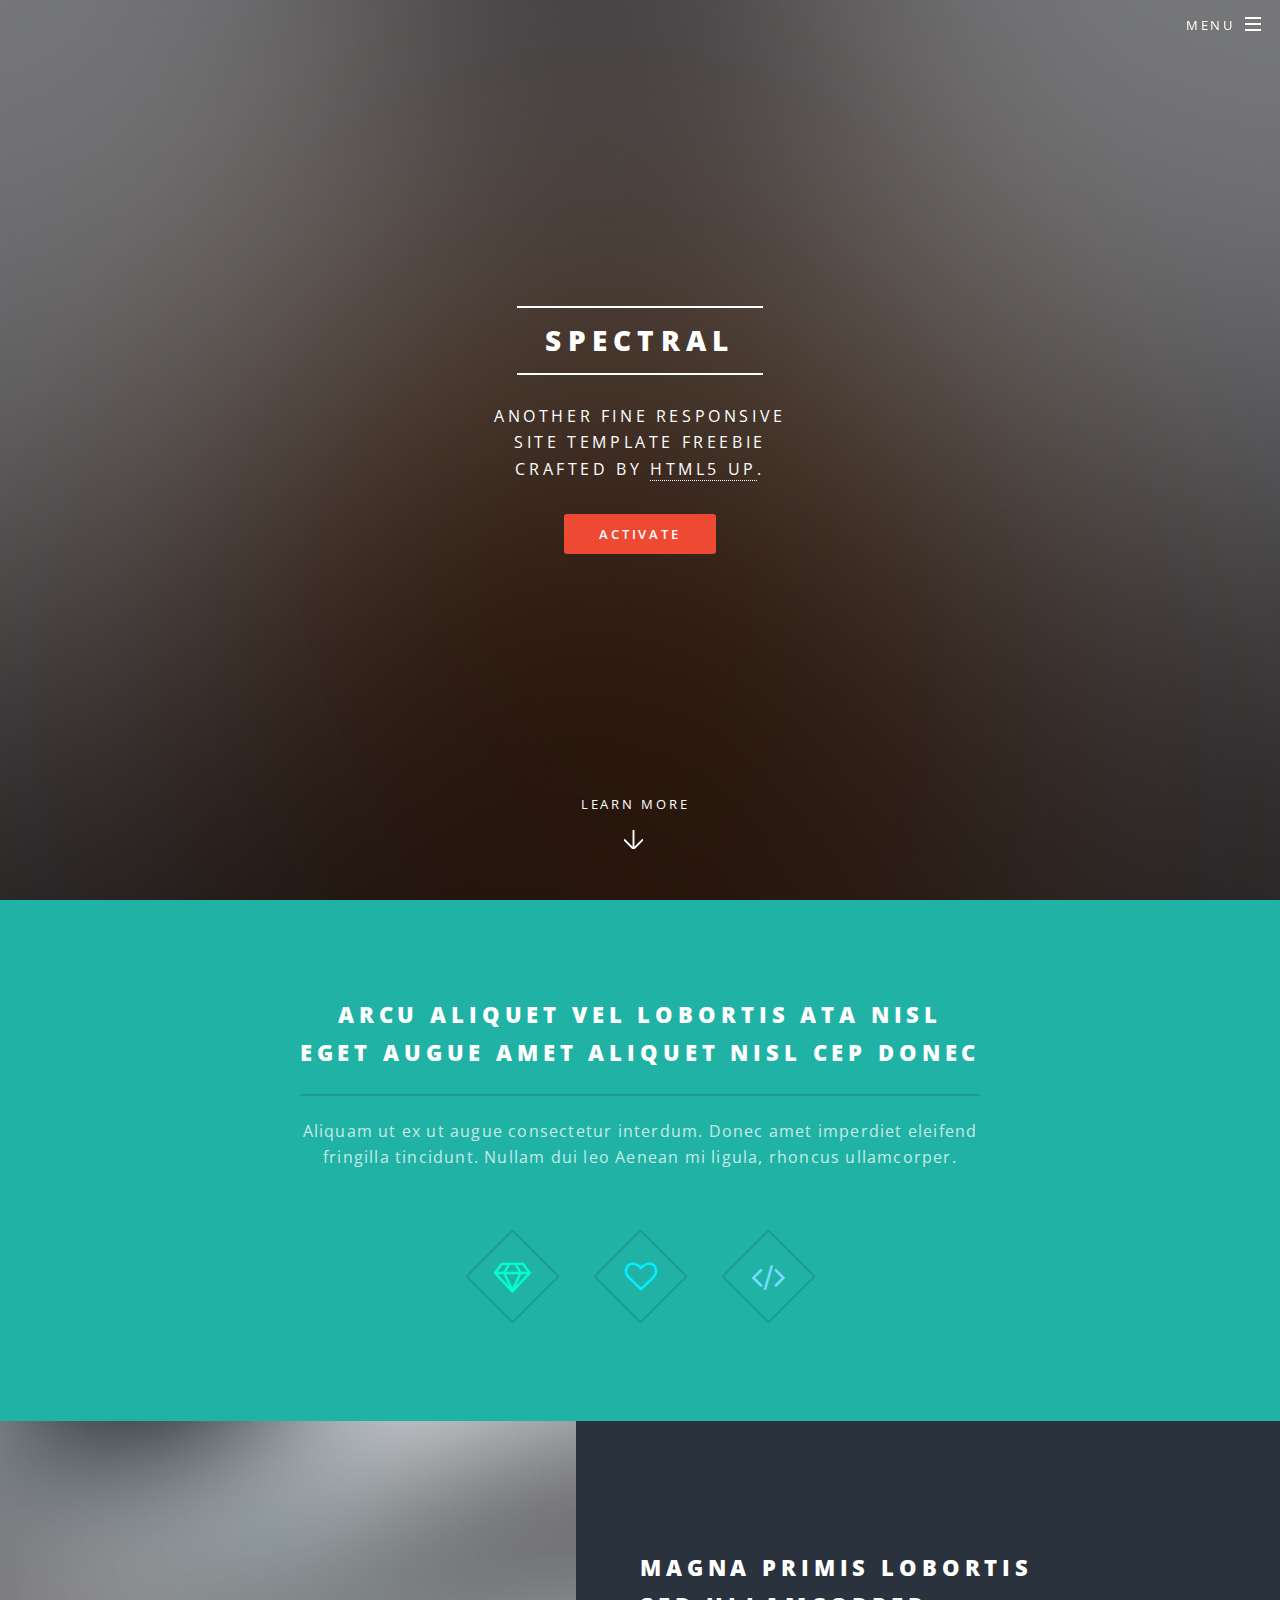
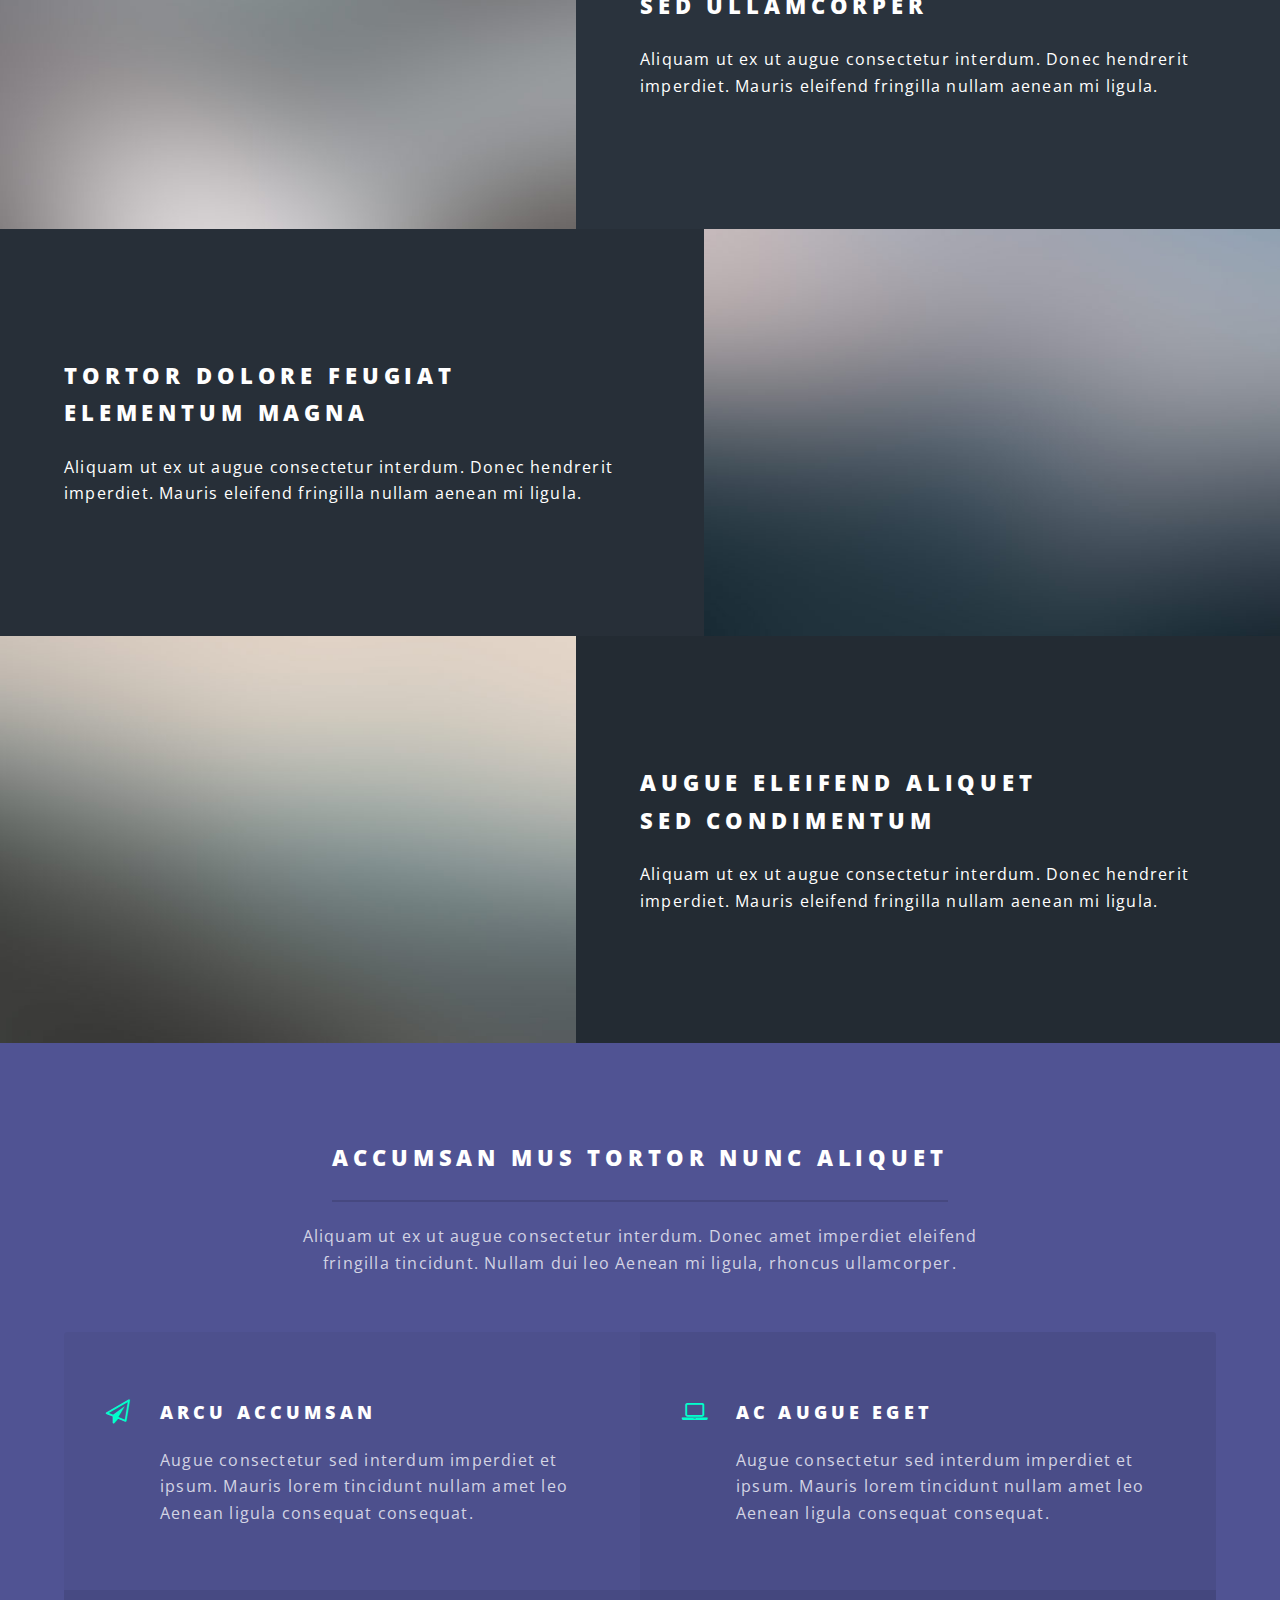
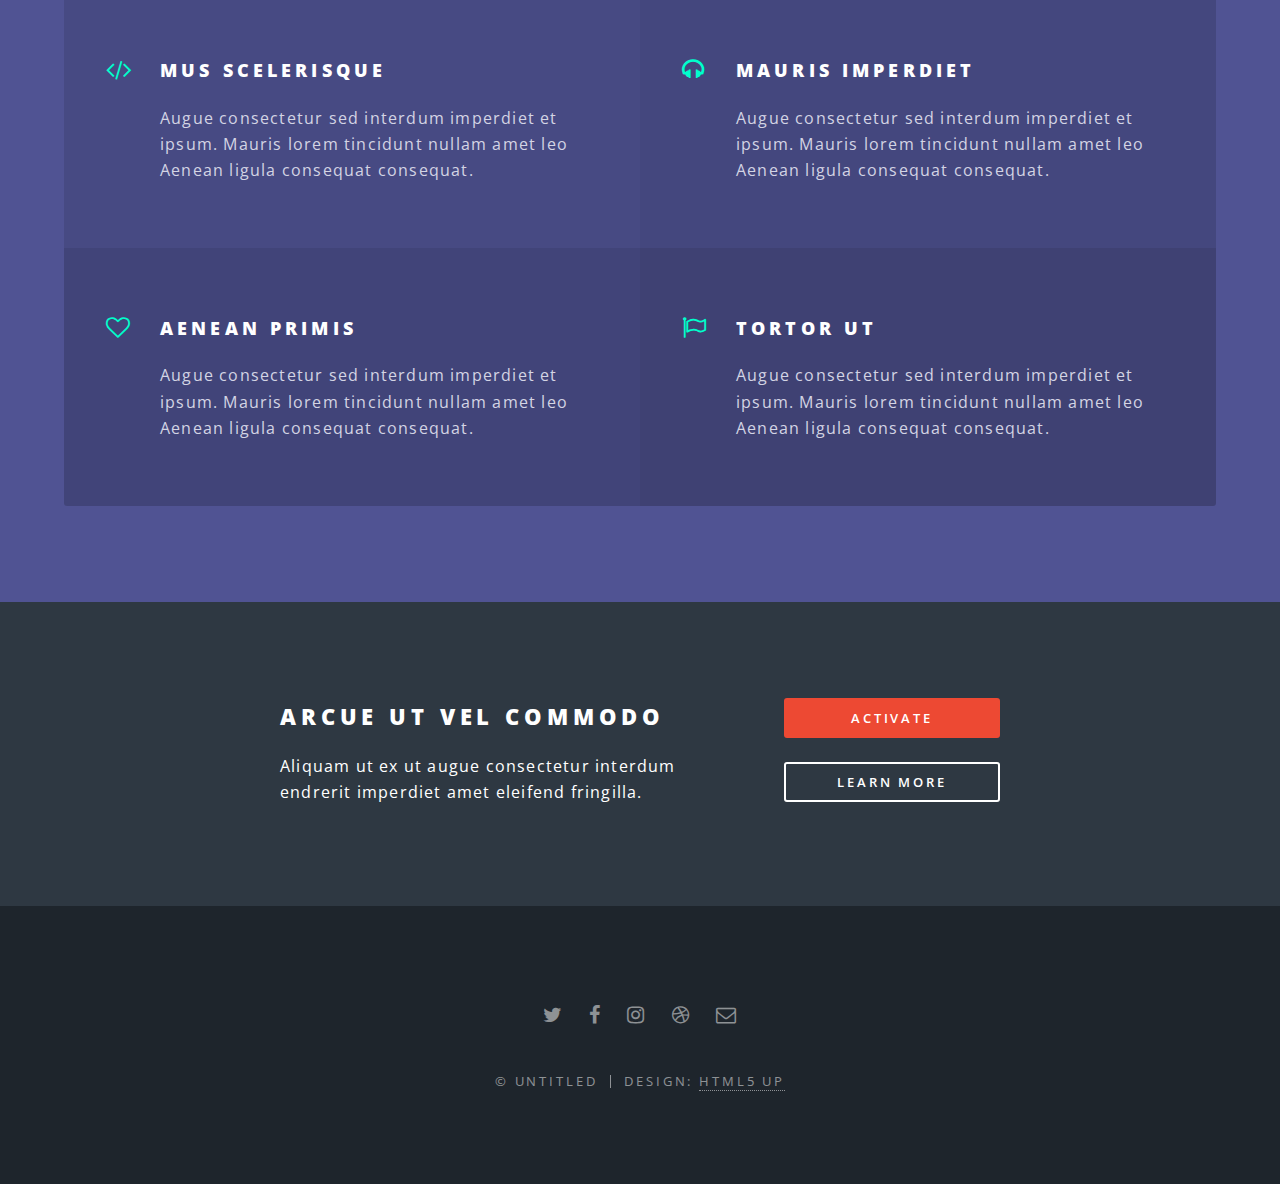
==== index.html @ 6d2505f3 "bad ass website" ====
<!DOCTYPE HTML>
<!--
	Spectral by HTML5 UP
	html5up.net | @ajlkn
	Free for personal and commercial use under the CCA 3.0 license (html5up.net/license)
-->
<html>
	<head>
		<title>Spectral by HTML5 UP</title>
		<meta charset="utf-8" />
		<meta name="viewport" content="width=device-width, initial-scale=1" />
		<!--[if lte IE 8]><script src="assets/js/ie/html5shiv.js"></script><![endif]-->
		<link rel="stylesheet" href="assets/css/main.css" />
		<!--[if lte IE 8]><link rel="stylesheet" href="assets/css/ie8.css" /><![endif]-->
		<!--[if lte IE 9]><link rel="stylesheet" href="assets/css/ie9.css" /><![endif]-->
	</head>
	<body class="landing">

		<!-- Page Wrapper -->
			<div id="page-wrapper">

				<!-- Header -->
					<header id="header" class="alt">
						<h1><a href="index.html">Spectral</a></h1>
						<nav id="nav">
							<ul>
								<li class="special">
									<a href="#menu" class="menuToggle"><span>Menu</span></a>
									<div id="menu">
										<ul>
											<li><a href="index.html">Home</a></li>
											<li><a href="generic.html">Generic</a></li>
											<li><a href="elements.html">Elements</a></li>
											<li><a href="#">Sign Up</a></li>
											<li><a href="#">Log In</a></li>
										</ul>
									</div>
								</li>
							</ul>
						</nav>
					</header>

				<!-- Banner -->
					<section id="banner">
						<div class="inner">
							<h2>Spectral</h2>
							<p>Another fine responsive<br />
							site template freebie<br />
							crafted by <a href="http://html5up.net">HTML5 UP</a>.</p>
							<ul class="actions">
								<li><a href="#" class="button special">Activate</a></li>
							</ul>
						</div>
						<a href="#one" class="more scrolly">Learn More</a>
					</section>

				<!-- One -->
					<section id="one" class="wrapper style1 special">
						<div class="inner">
							<header class="major">
								<h2>Arcu aliquet vel lobortis ata nisl<br />
								eget augue amet aliquet nisl cep donec</h2>
								<p>Aliquam ut ex ut augue consectetur interdum. Donec amet imperdiet eleifend<br />
								fringilla tincidunt. Nullam dui leo Aenean mi ligula, rhoncus ullamcorper.</p>
							</header>
							<ul class="icons major">
								<li><span class="icon fa-diamond major style1"><span class="label">Lorem</span></span></li>
								<li><span class="icon fa-heart-o major style2"><span class="label">Ipsum</span></span></li>
								<li><span class="icon fa-code major style3"><span class="label">Dolor</span></span></li>
							</ul>
						</div>
					</section>

				<!-- Two -->
					<section id="two" class="wrapper alt style2">
						<section class="spotlight">
							<div class="image"><img src="images/pic01.jpg" alt="" /></div><div class="content">
								<h2>Magna primis lobortis<br />
								sed ullamcorper</h2>
								<p>Aliquam ut ex ut augue consectetur interdum. Donec hendrerit imperdiet. Mauris eleifend fringilla nullam aenean mi ligula.</p>
							</div>
						</section>
						<section class="spotlight">
							<div class="image"><img src="images/pic02.jpg" alt="" /></div><div class="content">
								<h2>Tortor dolore feugiat<br />
								elementum magna</h2>
								<p>Aliquam ut ex ut augue consectetur interdum. Donec hendrerit imperdiet. Mauris eleifend fringilla nullam aenean mi ligula.</p>
							</div>
						</section>
						<section class="spotlight">
							<div class="image"><img src="images/pic03.jpg" alt="" /></div><div class="content">
								<h2>Augue eleifend aliquet<br />
								sed condimentum</h2>
								<p>Aliquam ut ex ut augue consectetur interdum. Donec hendrerit imperdiet. Mauris eleifend fringilla nullam aenean mi ligula.</p>
							</div>
						</section>
					</section>

				<!-- Three -->
					<section id="three" class="wrapper style3 special">
						<div class="inner">
							<header class="major">
								<h2>Accumsan mus tortor nunc aliquet</h2>
								<p>Aliquam ut ex ut augue consectetur interdum. Donec amet imperdiet eleifend<br />
								fringilla tincidunt. Nullam dui leo Aenean mi ligula, rhoncus ullamcorper.</p>
							</header>
							<ul class="features">
								<li class="icon fa-paper-plane-o">
									<h3>Arcu accumsan</h3>
									<p>Augue consectetur sed interdum imperdiet et ipsum. Mauris lorem tincidunt nullam amet leo Aenean ligula consequat consequat.</p>
								</li>
								<li class="icon fa-laptop">
									<h3>Ac Augue Eget</h3>
									<p>Augue consectetur sed interdum imperdiet et ipsum. Mauris lorem tincidunt nullam amet leo Aenean ligula consequat consequat.</p>
								</li>
								<li class="icon fa-code">
									<h3>Mus Scelerisque</h3>
									<p>Augue consectetur sed interdum imperdiet et ipsum. Mauris lorem tincidunt nullam amet leo Aenean ligula consequat consequat.</p>
								</li>
								<li class="icon fa-headphones">
									<h3>Mauris Imperdiet</h3>
									<p>Augue consectetur sed interdum imperdiet et ipsum. Mauris lorem tincidunt nullam amet leo Aenean ligula consequat consequat.</p>
								</li>
								<li class="icon fa-heart-o">
									<h3>Aenean Primis</h3>
									<p>Augue consectetur sed interdum imperdiet et ipsum. Mauris lorem tincidunt nullam amet leo Aenean ligula consequat consequat.</p>
								</li>
								<li class="icon fa-flag-o">
									<h3>Tortor Ut</h3>
									<p>Augue consectetur sed interdum imperdiet et ipsum. Mauris lorem tincidunt nullam amet leo Aenean ligula consequat consequat.</p>
								</li>
							</ul>
						</div>
					</section>

				<!-- CTA -->
					<section id="cta" class="wrapper style4">
						<div class="inner">
							<header>
								<h2>Arcue ut vel commodo</h2>
								<p>Aliquam ut ex ut augue consectetur interdum endrerit imperdiet amet eleifend fringilla.</p>
							</header>
							<ul class="actions vertical">
								<li><a href="#" class="button fit special">Activate</a></li>
								<li><a href="#" class="button fit">Learn More</a></li>
							</ul>
						</div>
					</section>

				<!-- Footer -->
					<footer id="footer">
						<ul class="icons">
							<li><a href="#" class="icon fa-twitter"><span class="label">Twitter</span></a></li>
							<li><a href="#" class="icon fa-facebook"><span class="label">Facebook</span></a></li>
							<li><a href="#" class="icon fa-instagram"><span class="label">Instagram</span></a></li>
							<li><a href="#" class="icon fa-dribbble"><span class="label">Dribbble</span></a></li>
							<li><a href="#" class="icon fa-envelope-o"><span class="label">Email</span></a></li>
						</ul>
						<ul class="copyright">
							<li>&copy; Untitled</li><li>Design: <a href="http://html5up.net">HTML5 UP</a></li>
						</ul>
					</footer>

			</div>

		<!-- Scripts -->
			<script src="assets/js/jquery.min.js"></script>
			<script src="assets/js/jquery.scrollex.min.js"></script>
			<script src="assets/js/jquery.scrolly.min.js"></script>
			<script src="assets/js/skel.min.js"></script>
			<script src="assets/js/util.js"></script>
			<!--[if lte IE 8]><script src="assets/js/ie/respond.min.js"></script><![endif]-->
			<script src="assets/js/main.js"></script>

	</body>
</html>
---- assets/css/main.css ----
@import url(font-awesome.min.css);
@import url("https://fonts.googleapis.com/css?family=Open+Sans:400,400italic,600,600italic,800,800italic");

/*
	Spectral by HTML5 UP
	html5up.net | @ajlkn
	Free for personal and commercial use under the CCA 3.0 license (html5up.net/license)
*/

/* Reset */

	html, body, div, span, applet, object, iframe, h1, h2, h3, h4, h5, h6, p, blockquote, pre, a, abbr, acronym, address, big, cite, code, del, dfn, em, img, ins, kbd, q, s, samp, small, strike, strong, sub, sup, tt, var, b, u, i, center, dl, dt, dd, ol, ul, li, fieldset, form, label, legend, table, caption, tbody, tfoot, thead, tr, th, td, article, aside, canvas, details, embed, figure, figcaption, footer, header, hgroup, menu, nav, output, ruby, section, summary, time, mark, audio, video {
		margin: 0;
		padding: 0;
		border: 0;
		font-size: 100%;
		font: inherit;
		vertical-align: baseline;
	}

	article, aside, details, figcaption, figure, footer, header, hgroup, menu, nav, section {
		display: block;
	}

	body {
		line-height: 1;
	}

	ol, ul {
		list-style: none;
	}

	blockquote, q {
		quotes: none;
	}

	blockquote:before, blockquote:after, q:before, q:after {
		content: '';
		content: none;
	}

	table {
		border-collapse: collapse;
		border-spacing: 0;
	}

	body {
		-webkit-text-size-adjust: none;
	}

/* Box Model */

	*, *:before, *:after {
		-moz-box-sizing: border-box;
		-webkit-box-sizing: border-box;
		box-sizing: border-box;
	}

/* Grid */

	.row {
		border-bottom: solid 1px transparent;
		-moz-box-sizing: border-box;
		-webkit-box-sizing: border-box;
		box-sizing: border-box;
	}

	.row > * {
		float: left;
		-moz-box-sizing: border-box;
		-webkit-box-sizing: border-box;
		box-sizing: border-box;
	}

	.row:after, .row:before {
		content: '';
		display: block;
		clear: both;
		height: 0;
	}

	.row.uniform > * > :first-child {
		margin-top: 0;
	}

	.row.uniform > * > :last-child {
		margin-bottom: 0;
	}

	.row.\30 \25 > * {
		padding: 0 0 0 0em;
	}

	.row.\30 \25 {
		margin: 0 0 -1px 0em;
	}

	.row.uniform.\30 \25 > * {
		padding: 0em 0 0 0em;
	}

	.row.uniform.\30 \25 {
		margin: 0em 0 -1px 0em;
	}

	.row > * {
		padding: 0 0 0 1.5em;
	}

	.row {
		margin: 0 0 -1px -1.5em;
	}

	.row.uniform > * {
		padding: 1.5em 0 0 1.5em;
	}

	.row.uniform {
		margin: -1.5em 0 -1px -1.5em;
	}

	.row.\32 00\25 > * {
		padding: 0 0 0 3em;
	}

	.row.\32 00\25 {
		margin: 0 0 -1px -3em;
	}

	.row.uniform.\32 00\25 > * {
		padding: 3em 0 0 3em;
	}

	.row.uniform.\32 00\25 {
		margin: -3em 0 -1px -3em;
	}

	.row.\31 50\25 > * {
		padding: 0 0 0 2.25em;
	}

	.row.\31 50\25 {
		margin: 0 0 -1px -2.25em;
	}

	.row.uniform.\31 50\25 > * {
		padding: 2.25em 0 0 2.25em;
	}

	.row.uniform.\31 50\25 {
		margin: -2.25em 0 -1px -2.25em;
	}

	.row.\35 0\25 > * {
		padding: 0 0 0 0.75em;
	}

	.row.\35 0\25 {
		margin: 0 0 -1px -0.75em;
	}

	.row.uniform.\35 0\25 > * {
		padding: 0.75em 0 0 0.75em;
	}

	.row.uniform.\35 0\25 {
		margin: -0.75em 0 -1px -0.75em;
	}

	.row.\32 5\25 > * {
		padding: 0 0 0 0.375em;
	}

	.row.\32 5\25 {
		margin: 0 0 -1px -0.375em;
	}

	.row.uniform.\32 5\25 > * {
		padding: 0.375em 0 0 0.375em;
	}

	.row.uniform.\32 5\25 {
		margin: -0.375em 0 -1px -0.375em;
	}

	.\31 2u, .\31 2u\24 {
		width: 100%;
		clear: none;
		margin-left: 0;
	}

	.\31 1u, .\31 1u\24 {
		width: 91.6666666667%;
		clear: none;
		margin-left: 0;
	}

	.\31 0u, .\31 0u\24 {
		width: 83.3333333333%;
		clear: none;
		margin-left: 0;
	}

	.\39 u, .\39 u\24 {
		width: 75%;
		clear: none;
		margin-left: 0;
	}

	.\38 u, .\38 u\24 {
		width: 66.6666666667%;
		clear: none;
		margin-left: 0;
	}

	.\37 u, .\37 u\24 {
		width: 58.3333333333%;
		clear: none;
		margin-left: 0;
	}

	.\36 u, .\36 u\24 {
		width: 50%;
		clear: none;
		margin-left: 0;
	}

	.\35 u, .\35 u\24 {
		width: 41.6666666667%;
		clear: none;
		margin-left: 0;
	}

	.\34 u, .\34 u\24 {
		width: 33.3333333333%;
		clear: none;
		margin-left: 0;
	}

	.\33 u, .\33 u\24 {
		width: 25%;
		clear: none;
		margin-left: 0;
	}

	.\32 u, .\32 u\24 {
		width: 16.6666666667%;
		clear: none;
		margin-left: 0;
	}

	.\31 u, .\31 u\24 {
		width: 8.3333333333%;
		clear: none;
		margin-left: 0;
	}

	.\31 2u\24 + *,
	.\31 1u\24 + *,
	.\31 0u\24 + *,
	.\39 u\24 + *,
	.\38 u\24 + *,
	.\37 u\24 + *,
	.\36 u\24 + *,
	.\35 u\24 + *,
	.\34 u\24 + *,
	.\33 u\24 + *,
	.\32 u\24 + *,
	.\31 u\24 + * {
		clear: left;
	}

	.\-11u {
		margin-left: 91.66667%;
	}

	.\-10u {
		margin-left: 83.33333%;
	}

	.\-9u {
		margin-left: 75%;
	}

	.\-8u {
		margin-left: 66.66667%;
	}

	.\-7u {
		margin-left: 58.33333%;
	}

	.\-6u {
		margin-left: 50%;
	}

	.\-5u {
		margin-left: 41.66667%;
	}

	.\-4u {
		margin-left: 33.33333%;
	}

	.\-3u {
		margin-left: 25%;
	}

	.\-2u {
		margin-left: 16.66667%;
	}

	.\-1u {
		margin-left: 8.33333%;
	}

	@media screen and (max-width: 1680px) {

		.row > * {
			padding: 0 0 0 1.5em;
		}

		.row {
			margin: 0 0 -1px -1.5em;
		}

		.row.uniform > * {
			padding: 1.5em 0 0 1.5em;
		}

		.row.uniform {
			margin: -1.5em 0 -1px -1.5em;
		}

		.row.\32 00\25 > * {
			padding: 0 0 0 3em;
		}

		.row.\32 00\25 {
			margin: 0 0 -1px -3em;
		}

		.row.uniform.\32 00\25 > * {
			padding: 3em 0 0 3em;
		}

		.row.uniform.\32 00\25 {
			margin: -3em 0 -1px -3em;
		}

		.row.\31 50\25 > * {
			padding: 0 0 0 2.25em;
		}

		.row.\31 50\25 {
			margin: 0 0 -1px -2.25em;
		}

		.row.uniform.\31 50\25 > * {
			padding: 2.25em 0 0 2.25em;
		}

		.row.uniform.\31 50\25 {
			margin: -2.25em 0 -1px -2.25em;
		}

		.row.\35 0\25 > * {
			padding: 0 0 0 0.75em;
		}

		.row.\35 0\25 {
			margin: 0 0 -1px -0.75em;
		}

		.row.uniform.\35 0\25 > * {
			padding: 0.75em 0 0 0.75em;
		}

		.row.uniform.\35 0\25 {
			margin: -0.75em 0 -1px -0.75em;
		}

		.row.\32 5\25 > * {
			padding: 0 0 0 0.375em;
		}

		.row.\32 5\25 {
			margin: 0 0 -1px -0.375em;
		}

		.row.uniform.\32 5\25 > * {
			padding: 0.375em 0 0 0.375em;
		}

		.row.uniform.\32 5\25 {
			margin: -0.375em 0 -1px -0.375em;
		}

		.\31 2u\28xlarge\29, .\31 2u\24\28xlarge\29 {
			width: 100%;
			clear: none;
			margin-left: 0;
		}

		.\31 1u\28xlarge\29, .\31 1u\24\28xlarge\29 {
			width: 91.6666666667%;
			clear: none;
			margin-left: 0;
		}

		.\31 0u\28xlarge\29, .\31 0u\24\28xlarge\29 {
			width: 83.3333333333%;
			clear: none;
			margin-left: 0;
		}

		.\39 u\28xlarge\29, .\39 u\24\28xlarge\29 {
			width: 75%;
			clear: none;
			margin-left: 0;
		}

		.\38 u\28xlarge\29, .\38 u\24\28xlarge\29 {
			width: 66.6666666667%;
			clear: none;
			margin-left: 0;
		}

		.\37 u\28xlarge\29, .\37 u\24\28xlarge\29 {
			width: 58.3333333333%;
			clear: none;
			margin-left: 0;
		}

		.\36 u\28xlarge\29, .\36 u\24\28xlarge\29 {
			width: 50%;
			clear: none;
			margin-left: 0;
		}

		.\35 u\28xlarge\29, .\35 u\24\28xlarge\29 {
			width: 41.6666666667%;
			clear: none;
			margin-left: 0;
		}

		.\34 u\28xlarge\29, .\34 u\24\28xlarge\29 {
			width: 33.3333333333%;
			clear: none;
			margin-left: 0;
		}

		.\33 u\28xlarge\29, .\33 u\24\28xlarge\29 {
			width: 25%;
			clear: none;
			margin-left: 0;
		}

		.\32 u\28xlarge\29, .\32 u\24\28xlarge\29 {
			width: 16.6666666667%;
			clear: none;
			margin-left: 0;
		}

		.\31 u\28xlarge\29, .\31 u\24\28xlarge\29 {
			width: 8.3333333333%;
			clear: none;
			margin-left: 0;
		}

		.\31 2u\24\28xlarge\29 + *,
		.\31 1u\24\28xlarge\29 + *,
		.\31 0u\24\28xlarge\29 + *,
		.\39 u\24\28xlarge\29 + *,
		.\38 u\24\28xlarge\29 + *,
		.\37 u\24\28xlarge\29 + *,
		.\36 u\24\28xlarge\29 + *,
		.\35 u\24\28xlarge\29 + *,
		.\34 u\24\28xlarge\29 + *,
		.\33 u\24\28xlarge\29 + *,
		.\32 u\24\28xlarge\29 + *,
		.\31 u\24\28xlarge\29 + * {
			clear: left;
		}

		.\-11u\28xlarge\29 {
			margin-left: 91.66667%;
		}

		.\-10u\28xlarge\29 {
			margin-left: 83.33333%;
		}

		.\-9u\28xlarge\29 {
			margin-left: 75%;
		}

		.\-8u\28xlarge\29 {
			margin-left: 66.66667%;
		}

		.\-7u\28xlarge\29 {
			margin-left: 58.33333%;
		}

		.\-6u\28xlarge\29 {
			margin-left: 50%;
		}

		.\-5u\28xlarge\29 {
			margin-left: 41.66667%;
		}

		.\-4u\28xlarge\29 {
			margin-left: 33.33333%;
		}

		.\-3u\28xlarge\29 {
			margin-left: 25%;
		}

		.\-2u\28xlarge\29 {
			margin-left: 16.66667%;
		}

		.\-1u\28xlarge\29 {
			margin-left: 8.33333%;
		}

	}

	@media screen and (max-width: 1280px) {

		.row > * {
			padding: 0 0 0 1.5em;
		}

		.row {
			margin: 0 0 -1px -1.5em;
		}

		.row.uniform > * {
			padding: 1.5em 0 0 1.5em;
		}

		.row.uniform {
			margin: -1.5em 0 -1px -1.5em;
		}

		.row.\32 00\25 > * {
			padding: 0 0 0 3em;
		}

		.row.\32 00\25 {
			margin: 0 0 -1px -3em;
		}

		.row.uniform.\32 00\25 > * {
			padding: 3em 0 0 3em;
		}

		.row.uniform.\32 00\25 {
			margin: -3em 0 -1px -3em;
		}

		.row.\31 50\25 > * {
			padding: 0 0 0 2.25em;
		}

		.row.\31 50\25 {
			margin: 0 0 -1px -2.25em;
		}

		.row.uniform.\31 50\25 > * {
			padding: 2.25em 0 0 2.25em;
		}

		.row.uniform.\31 50\25 {
			margin: -2.25em 0 -1px -2.25em;
		}

		.row.\35 0\25 > * {
			padding: 0 0 0 0.75em;
		}

		.row.\35 0\25 {
			margin: 0 0 -1px -0.75em;
		}

		.row.uniform.\35 0\25 > * {
			padding: 0.75em 0 0 0.75em;
		}

		.row.uniform.\35 0\25 {
			margin: -0.75em 0 -1px -0.75em;
		}

		.row.\32 5\25 > * {
			padding: 0 0 0 0.375em;
		}

		.row.\32 5\25 {
			margin: 0 0 -1px -0.375em;
		}

		.row.uniform.\32 5\25 > * {
			padding: 0.375em 0 0 0.375em;
		}

		.row.uniform.\32 5\25 {
			margin: -0.375em 0 -1px -0.375em;
		}

		.\31 2u\28large\29, .\31 2u\24\28large\29 {
			width: 100%;
			clear: none;
			margin-left: 0;
		}

		.\31 1u\28large\29, .\31 1u\24\28large\29 {
			width: 91.6666666667%;
			clear: none;
			margin-left: 0;
		}

		.\31 0u\28large\29, .\31 0u\24\28large\29 {
			width: 83.3333333333%;
			clear: none;
			margin-left: 0;
		}

		.\39 u\28large\29, .\39 u\24\28large\29 {
			width: 75%;
			clear: none;
			margin-left: 0;
		}

		.\38 u\28large\29, .\38 u\24\28large\29 {
			width: 66.6666666667%;
			clear: none;
			margin-left: 0;
		}

		.\37 u\28large\29, .\37 u\24\28large\29 {
			width: 58.3333333333%;
			clear: none;
			margin-left: 0;
		}

		.\36 u\28large\29, .\36 u\24\28large\29 {
			width: 50%;
			clear: none;
			margin-left: 0;
		}

		.\35 u\28large\29, .\35 u\24\28large\29 {
			width: 41.6666666667%;
			clear: none;
			margin-left: 0;
		}

		.\34 u\28large\29, .\34 u\24\28large\29 {
			width: 33.3333333333%;
			clear: none;
			margin-left: 0;
		}

		.\33 u\28large\29, .\33 u\24\28large\29 {
			width: 25%;
			clear: none;
			margin-left: 0;
		}

		.\32 u\28large\29, .\32 u\24\28large\29 {
			width: 16.6666666667%;
			clear: none;
			margin-left: 0;
		}

		.\31 u\28large\29, .\31 u\24\28large\29 {
			width: 8.3333333333%;
			clear: none;
			margin-left: 0;
		}

		.\31 2u\24\28large\29 + *,
		.\31 1u\24\28large\29 + *,
		.\31 0u\24\28large\29 + *,
		.\39 u\24\28large\29 + *,
		.\38 u\24\28large\29 + *,
		.\37 u\24\28large\29 + *,
		.\36 u\24\28large\29 + *,
		.\35 u\24\28large\29 + *,
		.\34 u\24\28large\29 + *,
		.\33 u\24\28large\29 + *,
		.\32 u\24\28large\29 + *,
		.\31 u\24\28large\29 + * {
			clear: left;
		}

		.\-11u\28large\29 {
			margin-left: 91.66667%;
		}

		.\-10u\28large\29 {
			margin-left: 83.33333%;
		}

		.\-9u\28large\29 {
			margin-left: 75%;
		}

		.\-8u\28large\29 {
			margin-left: 66.66667%;
		}

		.\-7u\28large\29 {
			margin-left: 58.33333%;
		}

		.\-6u\28large\29 {
			margin-left: 50%;
		}

		.\-5u\28large\29 {
			margin-left: 41.66667%;
		}

		.\-4u\28large\29 {
			margin-left: 33.33333%;
		}

		.\-3u\28large\29 {
			margin-left: 25%;
		}

		.\-2u\28large\29 {
			margin-left: 16.66667%;
		}

		.\-1u\28large\29 {
			margin-left: 8.33333%;
		}

	}

	@media screen and (max-width: 980px) {

		.row > * {
			padding: 0 0 0 1.5em;
		}

		.row {
			margin: 0 0 -1px -1.5em;
		}

		.row.uniform > * {
			padding: 1.5em 0 0 1.5em;
		}

		.row.uniform {
			margin: -1.5em 0 -1px -1.5em;
		}

		.row.\32 00\25 > * {
			padding: 0 0 0 3em;
		}

		.row.\32 00\25 {
			margin: 0 0 -1px -3em;
		}

		.row.uniform.\32 00\25 > * {
			padding: 3em 0 0 3em;
		}

		.row.uniform.\32 00\25 {
			margin: -3em 0 -1px -3em;
		}

		.row.\31 50\25 > * {
			padding: 0 0 0 2.25em;
		}

		.row.\31 50\25 {
			margin: 0 0 -1px -2.25em;
		}

		.row.uniform.\31 50\25 > * {
			padding: 2.25em 0 0 2.25em;
		}

		.row.uniform.\31 50\25 {
			margin: -2.25em 0 -1px -2.25em;
		}

		.row.\35 0\25 > * {
			padding: 0 0 0 0.75em;
		}

		.row.\35 0\25 {
			margin: 0 0 -1px -0.75em;
		}

		.row.uniform.\35 0\25 > * {
			padding: 0.75em 0 0 0.75em;
		}

		.row.uniform.\35 0\25 {
			margin: -0.75em 0 -1px -0.75em;
		}

		.row.\32 5\25 > * {
			padding: 0 0 0 0.375em;
		}

		.row.\32 5\25 {
			margin: 0 0 -1px -0.375em;
		}

		.row.uniform.\32 5\25 > * {
			padding: 0.375em 0 0 0.375em;
		}

		.row.uniform.\32 5\25 {
			margin: -0.375em 0 -1px -0.375em;
		}

		.\31 2u\28medium\29, .\31 2u\24\28medium\29 {
			width: 100%;
			clear: none;
			margin-left: 0;
		}

		.\31 1u\28medium\29, .\31 1u\24\28medium\29 {
			width: 91.6666666667%;
			clear: none;
			margin-left: 0;
		}

		.\31 0u\28medium\29, .\31 0u\24\28medium\29 {
			width: 83.3333333333%;
			clear: none;
			margin-left: 0;
		}

		.\39 u\28medium\29, .\39 u\24\28medium\29 {
			width: 75%;
			clear: none;
			margin-left: 0;
		}

		.\38 u\28medium\29, .\38 u\24\28medium\29 {
			width: 66.6666666667%;
			clear: none;
			margin-left: 0;
		}

		.\37 u\28medium\29, .\37 u\24\28medium\29 {
			width: 58.3333333333%;
			clear: none;
			margin-left: 0;
		}

		.\36 u\28medium\29, .\36 u\24\28medium\29 {
			width: 50%;
			clear: none;
			margin-left: 0;
		}

		.\35 u\28medium\29, .\35 u\24\28medium\29 {
			width: 41.6666666667%;
			clear: none;
			margin-left: 0;
		}

		.\34 u\28medium\29, .\34 u\24\28medium\29 {
			width: 33.3333333333%;
			clear: none;
			margin-left: 0;
		}

		.\33 u\28medium\29, .\33 u\24\28medium\29 {
			width: 25%;
			clear: none;
			margin-left: 0;
		}

		.\32 u\28medium\29, .\32 u\24\28medium\29 {
			width: 16.6666666667%;
			clear: none;
			margin-left: 0;
		}

		.\31 u\28medium\29, .\31 u\24\28medium\29 {
			width: 8.3333333333%;
			clear: none;
			margin-left: 0;
		}

		.\31 2u\24\28medium\29 + *,
		.\31 1u\24\28medium\29 + *,
		.\31 0u\24\28medium\29 + *,
		.\39 u\24\28medium\29 + *,
		.\38 u\24\28medium\29 + *,
		.\37 u\24\28medium\29 + *,
		.\36 u\24\28medium\29 + *,
		.\35 u\24\28medium\29 + *,
		.\34 u\24\28medium\29 + *,
		.\33 u\24\28medium\29 + *,
		.\32 u\24\28medium\29 + *,
		.\31 u\24\28medium\29 + * {
			clear: left;
		}

		.\-11u\28medium\29 {
			margin-left: 91.66667%;
		}

		.\-10u\28medium\29 {
			margin-left: 83.33333%;
		}

		.\-9u\28medium\29 {
			margin-left: 75%;
		}

		.\-8u\28medium\29 {
			margin-left: 66.66667%;
		}

		.\-7u\28medium\29 {
			margin-left: 58.33333%;
		}

		.\-6u\28medium\29 {
			margin-left: 50%;
		}

		.\-5u\28medium\29 {
			margin-left: 41.66667%;
		}

		.\-4u\28medium\29 {
			margin-left: 33.33333%;
		}

		.\-3u\28medium\29 {
			margin-left: 25%;
		}

		.\-2u\28medium\29 {
			margin-left: 16.66667%;
		}

		.\-1u\28medium\29 {
			margin-left: 8.33333%;
		}

	}

	@media screen and (max-width: 736px) {

		.row > * {
			padding: 0 0 0 1.5em;
		}

		.row {
			margin: 0 0 -1px -1.5em;
		}

		.row.uniform > * {
			padding: 1.5em 0 0 1.5em;
		}

		.row.uniform {
			margin: -1.5em 0 -1px -1.5em;
		}

		.row.\32 00\25 > * {
			padding: 0 0 0 3em;
		}

		.row.\32 00\25 {
			margin: 0 0 -1px -3em;
		}

		.row.uniform.\32 00\25 > * {
			padding: 3em 0 0 3em;
		}

		.row.uniform.\32 00\25 {
			margin: -3em 0 -1px -3em;
		}

		.row.\31 50\25 > * {
			padding: 0 0 0 2.25em;
		}

		.row.\31 50\25 {
			margin: 0 0 -1px -2.25em;
		}

		.row.uniform.\31 50\25 > * {
			padding: 2.25em 0 0 2.25em;
		}

		.row.uniform.\31 50\25 {
			margin: -2.25em 0 -1px -2.25em;
		}

		.row.\35 0\25 > * {
			padding: 0 0 0 0.75em;
		}

		.row.\35 0\25 {
			margin: 0 0 -1px -0.75em;
		}

		.row.uniform.\35 0\25 > * {
			padding: 0.75em 0 0 0.75em;
		}

		.row.uniform.\35 0\25 {
			margin: -0.75em 0 -1px -0.75em;
		}

		.row.\32 5\25 > * {
			padding: 0 0 0 0.375em;
		}

		.row.\32 5\25 {
			margin: 0 0 -1px -0.375em;
		}

		.row.uniform.\32 5\25 > * {
			padding: 0.375em 0 0 0.375em;
		}

		.row.uniform.\32 5\25 {
			margin: -0.375em 0 -1px -0.375em;
		}

		.\31 2u\28small\29, .\31 2u\24\28small\29 {
			width: 100%;
			clear: none;
			margin-left: 0;
		}

		.\31 1u\28small\29, .\31 1u\24\28small\29 {
			width: 91.6666666667%;
			clear: none;
			margin-left: 0;
		}

		.\31 0u\28small\29, .\31 0u\24\28small\29 {
			width: 83.3333333333%;
			clear: none;
			margin-left: 0;
		}

		.\39 u\28small\29, .\39 u\24\28small\29 {
			width: 75%;
			clear: none;
			margin-left: 0;
		}

		.\38 u\28small\29, .\38 u\24\28small\29 {
			width: 66.6666666667%;
			clear: none;
			margin-left: 0;
		}

		.\37 u\28small\29, .\37 u\24\28small\29 {
			width: 58.3333333333%;
			clear: none;
			margin-left: 0;
		}

		.\36 u\28small\29, .\36 u\24\28small\29 {
			width: 50%;
			clear: none;
			margin-left: 0;
		}

		.\35 u\28small\29, .\35 u\24\28small\29 {
			width: 41.6666666667%;
			clear: none;
			margin-left: 0;
		}

		.\34 u\28small\29, .\34 u\24\28small\29 {
			width: 33.3333333333%;
			clear: none;
			margin-left: 0;
		}

		.\33 u\28small\29, .\33 u\24\28small\29 {
			width: 25%;
			clear: none;
			margin-left: 0;
		}

		.\32 u\28small\29, .\32 u\24\28small\29 {
			width: 16.6666666667%;
			clear: none;
			margin-left: 0;
		}

		.\31 u\28small\29, .\31 u\24\28small\29 {
			width: 8.3333333333%;
			clear: none;
			margin-left: 0;
		}

		.\31 2u\24\28small\29 + *,
		.\31 1u\24\28small\29 + *,
		.\31 0u\24\28small\29 + *,
		.\39 u\24\28small\29 + *,
		.\38 u\24\28small\29 + *,
		.\37 u\24\28small\29 + *,
		.\36 u\24\28small\29 + *,
		.\35 u\24\28small\29 + *,
		.\34 u\24\28small\29 + *,
		.\33 u\24\28small\29 + *,
		.\32 u\24\28small\29 + *,
		.\31 u\24\28small\29 + * {
			clear: left;
		}

		.\-11u\28small\29 {
			margin-left: 91.66667%;
		}

		.\-10u\28small\29 {
			margin-left: 83.33333%;
		}

		.\-9u\28small\29 {
			margin-left: 75%;
		}

		.\-8u\28small\29 {
			margin-left: 66.66667%;
		}

		.\-7u\28small\29 {
			margin-left: 58.33333%;
		}

		.\-6u\28small\29 {
			margin-left: 50%;
		}

		.\-5u\28small\29 {
			margin-left: 41.66667%;
		}

		.\-4u\28small\29 {
			margin-left: 33.33333%;
		}

		.\-3u\28small\29 {
			margin-left: 25%;
		}

		.\-2u\28small\29 {
			margin-left: 16.66667%;
		}

		.\-1u\28small\29 {
			margin-left: 8.33333%;
		}

	}

	@media screen and (max-width: 480px) {

		.row > * {
			padding: 0 0 0 1.5em;
		}

		.row {
			margin: 0 0 -1px -1.5em;
		}

		.row.uniform > * {
			padding: 1.5em 0 0 1.5em;
		}

		.row.uniform {
			margin: -1.5em 0 -1px -1.5em;
		}

		.row.\32 00\25 > * {
			padding: 0 0 0 3em;
		}

		.row.\32 00\25 {
			margin: 0 0 -1px -3em;
		}

		.row.uniform.\32 00\25 > * {
			padding: 3em 0 0 3em;
		}

		.row.uniform.\32 00\25 {
			margin: -3em 0 -1px -3em;
		}

		.row.\31 50\25 > * {
			padding: 0 0 0 2.25em;
		}

		.row.\31 50\25 {
			margin: 0 0 -1px -2.25em;
		}

		.row.uniform.\31 50\25 > * {
			padding: 2.25em 0 0 2.25em;
		}

		.row.uniform.\31 50\25 {
			margin: -2.25em 0 -1px -2.25em;
		}

		.row.\35 0\25 > * {
			padding: 0 0 0 0.75em;
		}

		.row.\35 0\25 {
			margin: 0 0 -1px -0.75em;
		}

		.row.uniform.\35 0\25 > * {
			padding: 0.75em 0 0 0.75em;
		}

		.row.uniform.\35 0\25 {
			margin: -0.75em 0 -1px -0.75em;
		}

		.row.\32 5\25 > * {
			padding: 0 0 0 0.375em;
		}

		.row.\32 5\25 {
			margin: 0 0 -1px -0.375em;
		}

		.row.uniform.\32 5\25 > * {
			padding: 0.375em 0 0 0.375em;
		}

		.row.uniform.\32 5\25 {
			margin: -0.375em 0 -1px -0.375em;
		}

		.\31 2u\28xsmall\29, .\31 2u\24\28xsmall\29 {
			width: 100%;
			clear: none;
			margin-left: 0;
		}

		.\31 1u\28xsmall\29, .\31 1u\24\28xsmall\29 {
			width: 91.6666666667%;
			clear: none;
			margin-left: 0;
		}

		.\31 0u\28xsmall\29, .\31 0u\24\28xsmall\29 {
			width: 83.3333333333%;
			clear: none;
			margin-left: 0;
		}

		.\39 u\28xsmall\29, .\39 u\24\28xsmall\29 {
			width: 75%;
			clear: none;
			margin-left: 0;
		}

		.\38 u\28xsmall\29, .\38 u\24\28xsmall\29 {
			width: 66.6666666667%;
			clear: none;
			margin-left: 0;
		}

		.\37 u\28xsmall\29, .\37 u\24\28xsmall\29 {
			width: 58.3333333333%;
			clear: none;
			margin-left: 0;
		}

		.\36 u\28xsmall\29, .\36 u\24\28xsmall\29 {
			width: 50%;
			clear: none;
			margin-left: 0;
		}

		.\35 u\28xsmall\29, .\35 u\24\28xsmall\29 {
			width: 41.6666666667%;
			clear: none;
			margin-left: 0;
		}

		.\34 u\28xsmall\29, .\34 u\24\28xsmall\29 {
			width: 33.3333333333%;
			clear: none;
			margin-left: 0;
		}

		.\33 u\28xsmall\29, .\33 u\24\28xsmall\29 {
			width: 25%;
			clear: none;
			margin-left: 0;
		}

		.\32 u\28xsmall\29, .\32 u\24\28xsmall\29 {
			width: 16.6666666667%;
			clear: none;
			margin-left: 0;
		}

		.\31 u\28xsmall\29, .\31 u\24\28xsmall\29 {
			width: 8.3333333333%;
			clear: none;
			margin-left: 0;
		}

		.\31 2u\24\28xsmall\29 + *,
		.\31 1u\24\28xsmall\29 + *,
		.\31 0u\24\28xsmall\29 + *,
		.\39 u\24\28xsmall\29 + *,
		.\38 u\24\28xsmall\29 + *,
		.\37 u\24\28xsmall\29 + *,
		.\36 u\24\28xsmall\29 + *,
		.\35 u\24\28xsmall\29 + *,
		.\34 u\24\28xsmall\29 + *,
		.\33 u\24\28xsmall\29 + *,
		.\32 u\24\28xsmall\29 + *,
		.\31 u\24\28xsmall\29 + * {
			clear: left;
		}

		.\-11u\28xsmall\29 {
			margin-left: 91.66667%;
		}

		.\-10u\28xsmall\29 {
			margin-left: 83.33333%;
		}

		.\-9u\28xsmall\29 {
			margin-left: 75%;
		}

		.\-8u\28xsmall\29 {
			margin-left: 66.66667%;
		}

		.\-7u\28xsmall\29 {
			margin-left: 58.33333%;
		}

		.\-6u\28xsmall\29 {
			margin-left: 50%;
		}

		.\-5u\28xsmall\29 {
			margin-left: 41.66667%;
		}

		.\-4u\28xsmall\29 {
			margin-left: 33.33333%;
		}

		.\-3u\28xsmall\29 {
			margin-left: 25%;
		}

		.\-2u\28xsmall\29 {
			margin-left: 16.66667%;
		}

		.\-1u\28xsmall\29 {
			margin-left: 8.33333%;
		}

	}

/* Basic */

	@-ms-viewport {
		width: device-width;
	}

	body {
		background: #2e3842;
	}

		body.is-loading *, body.is-loading *:before, body.is-loading *:after {
			-moz-animation: none !important;
			-webkit-animation: none !important;
			-ms-animation: none !important;
			animation: none !important;
			-moz-transition: none !important;
			-webkit-transition: none !important;
			-ms-transition: none !important;
			transition: none !important;
		}

	body, input, select, textarea {
		color: #fff;
		font-family: "Open Sans", Helvetica, sans-serif;
		font-size: 15pt;
		font-weight: 400;
		letter-spacing: 0.075em;
		line-height: 1.65em;
	}

		@media screen and (max-width: 1680px) {

			body, input, select, textarea {
				font-size: 13pt;
			}

		}

		@media screen and (max-width: 1280px) {

			body, input, select, textarea {
				font-size: 12pt;
			}

		}

		@media screen and (max-width: 736px) {

			body, input, select, textarea {
				font-size: 11pt;
				letter-spacing: 0.0375em;
			}

		}

	a {
		-moz-transition: color 0.2s ease, border-bottom-color 0.2s ease;
		-webkit-transition: color 0.2s ease, border-bottom-color 0.2s ease;
		-ms-transition: color 0.2s ease, border-bottom-color 0.2s ease;
		transition: color 0.2s ease, border-bottom-color 0.2s ease;
		border-bottom: dotted 1px;
		color: inherit;
		text-decoration: none;
	}

		a:hover {
			border-bottom-color: transparent;
		}

	strong, b {
		color: #fff;
		font-weight: 600;
	}

	em, i {
		font-style: italic;
	}

	p {
		margin: 0 0 2em 0;
	}

	h1, h2, h3, h4, h5, h6 {
		color: #fff;
		font-weight: 800;
		letter-spacing: 0.225em;
		line-height: 1em;
		margin: 0 0 1em 0;
		text-transform: uppercase;
	}

		h1 a, h2 a, h3 a, h4 a, h5 a, h6 a {
			color: inherit;
			text-decoration: none;
		}

	h2 {
		font-size: 1.35em;
		line-height: 1.75em;
	}

		@media screen and (max-width: 736px) {

			h2 {
				font-size: 1.1em;
				line-height: 1.65em;
			}

		}

	h3 {
		font-size: 1.15em;
		line-height: 1.75em;
	}

		@media screen and (max-width: 736px) {

			h3 {
				font-size: 1em;
				line-height: 1.65em;
			}

		}

	h4 {
		font-size: 1em;
		line-height: 1.5em;
	}

	h5 {
		font-size: 0.8em;
		line-height: 1.5em;
	}

	h6 {
		font-size: 0.7em;
		line-height: 1.5em;
	}

	sub {
		font-size: 0.8em;
		position: relative;
		top: 0.5em;
	}

	sup {
		font-size: 0.8em;
		position: relative;
		top: -0.5em;
	}

	hr {
		border: 0;
		border-bottom: solid 2px #fff;
		margin: 3em 0;
	}

		hr.major {
			margin: 4.5em 0;
		}

	blockquote {
		border-left: solid 4px #fff;
		font-style: italic;
		margin: 0 0 2em 0;
		padding: 0.5em 0 0.5em 2em;
	}

	code {
		background: rgba(144, 144, 144, 0.25);
		border-radius: 3px;
		font-family: "Courier New", monospace;
		font-size: 0.9em;
		letter-spacing: 0;
		margin: 0 0.25em;
		padding: 0.25em 0.65em;
	}

	pre {
		-webkit-overflow-scrolling: touch;
		font-family: "Courier New", monospace;
		font-size: 0.9em;
		margin: 0 0 2em 0;
	}

		pre code {
			display: block;
			line-height: 1.75em;
			padding: 1em 1.5em;
			overflow-x: auto;
		}

	.align-left {
		text-align: left;
	}

	.align-center {
		text-align: center;
	}

	.align-right {
		text-align: right;
	}

/* Section/Article */

	section.special, article.special {
		text-align: center;
	}

	header p {
		color: rgba(255, 255, 255, 0.5);
		position: relative;
		top: -0.25em;
	}

	header h3 + p {
		font-size: 1.1em;
	}

	header h4 + p,
	header h5 + p,
	header h6 + p {
		font-size: 0.9em;
	}

	header.major {
		margin: 0 0 3.5em 0;
	}

		header.major h2, header.major h3, header.major h4, header.major h5, header.major h6 {
			border-bottom: solid 2px #fff;
			display: inline-block;
			padding-bottom: 1em;
			position: relative;
		}

			header.major h2:after, header.major h3:after, header.major h4:after, header.major h5:after, header.major h6:after {
				content: '';
				display: block;
				height: 1px;
			}

		header.major p {
			color: #fff;
			top: 0;
		}

		@media screen and (max-width: 736px) {

			header.major {
				margin: 0 0 2em 0;
			}

		}

	@media screen and (max-width: 980px) {

		header br {
			display: none;
		}

	}

/* Form */

	form {
		margin: 0 0 2em 0;
	}

	label {
		color: #fff;
		display: block;
		font-size: 0.9em;
		font-weight: 600;
		margin: 0 0 1em 0;
	}

	input[type="text"],
	input[type="password"],
	input[type="email"],
	select,
	textarea {
		-moz-appearance: none;
		-webkit-appearance: none;
		-ms-appearance: none;
		appearance: none;
		background: rgba(144, 144, 144, 0.25);
		border-radius: 3px;
		border: none;
		color: inherit;
		display: block;
		outline: 0;
		padding: 0 1em;
		text-decoration: none;
		width: 100%;
	}

		input[type="text"]:invalid,
		input[type="password"]:invalid,
		input[type="email"]:invalid,
		select:invalid,
		textarea:invalid {
			box-shadow: none;
		}

		input[type="text"]:focus,
		input[type="password"]:focus,
		input[type="email"]:focus,
		select:focus,
		textarea:focus {
			box-shadow: 0 0 0 2px #21b2a6;
		}

	.select-wrapper {
		text-decoration: none;
		display: block;
		position: relative;
	}

		.select-wrapper:before {
			-moz-osx-font-smoothing: grayscale;
			-webkit-font-smoothing: antialiased;
			font-family: FontAwesome;
			font-style: normal;
			font-weight: normal;
			text-transform: none !important;
		}

		.select-wrapper:before {
			-moz-pointer-events: none;
			-webkit-pointer-events: none;
			-ms-pointer-events: none;
			pointer-events: none;
			color: #fff;
			content: '\f078';
			display: block;
			height: 2.75em;
			line-height: 2.75em;
			position: absolute;
			right: 0;
			text-align: center;
			top: 0;
			width: 2.75em;
		}

		.select-wrapper select::-ms-expand {
			display: none;
		}

	input[type="text"],
	input[type="password"],
	input[type="email"],
	select {
		height: 2.75em;
	}

	textarea {
		padding: 0.75em 1em;
	}

	input[type="checkbox"],
	input[type="radio"] {
		-moz-appearance: none;
		-webkit-appearance: none;
		-ms-appearance: none;
		appearance: none;
		display: block;
		float: left;
		margin-right: -2em;
		opacity: 0;
		width: 1em;
		z-index: -1;
	}

		input[type="checkbox"] + label,
		input[type="radio"] + label {
			text-decoration: none;
			color: #fff;
			cursor: pointer;
			display: inline-block;
			font-size: 1em;
			font-weight: 400;
			padding-left: 2.4em;
			padding-right: 0.75em;
			position: relative;
		}

			input[type="checkbox"] + label:before,
			input[type="radio"] + label:before {
				-moz-osx-font-smoothing: grayscale;
				-webkit-font-smoothing: antialiased;
				font-family: FontAwesome;
				font-style: normal;
				font-weight: normal;
				text-transform: none !important;
			}

			input[type="checkbox"] + label:before,
			input[type="radio"] + label:before {
				background: rgba(144, 144, 144, 0.25);
				border-radius: 3px;
				content: '';
				display: inline-block;
				height: 1.65em;
				left: 0;
				line-height: 1.58125em;
				position: absolute;
				text-align: center;
				top: 0;
				width: 1.65em;
			}

		input[type="checkbox"]:checked + label:before,
		input[type="radio"]:checked + label:before {
			background: #2e3842;
			color: #fff;
			content: '\f00c';
		}

		input[type="checkbox"]:focus + label:before,
		input[type="radio"]:focus + label:before {
			box-shadow: 0 0 0 2px #21b2a6;
		}

	input[type="checkbox"] + label:before {
		border-radius: 3px;
	}

	input[type="radio"] + label:before {
		border-radius: 100%;
	}

	::-webkit-input-placeholder {
		color: rgba(255, 255, 255, 0.5) !important;
		opacity: 1.0;
	}

	:-moz-placeholder {
		color: rgba(255, 255, 255, 0.5) !important;
		opacity: 1.0;
	}

	::-moz-placeholder {
		color: rgba(255, 255, 255, 0.5) !important;
		opacity: 1.0;
	}

	:-ms-input-placeholder {
		color: rgba(255, 255, 255, 0.5) !important;
		opacity: 1.0;
	}

	.formerize-placeholder {
		color: rgba(255, 255, 255, 0.5) !important;
		opacity: 1.0;
	}

/* Box */

	.box {
		border-radius: 3px;
		border: solid 2px #fff;
		margin-bottom: 2em;
		padding: 1.5em;
	}

		.box > :last-child,
		.box > :last-child > :last-child,
		.box > :last-child > :last-child > :last-child {
			margin-bottom: 0;
		}

		.box.alt {
			border: 0;
			border-radius: 0;
			padding: 0;
		}

/* Icon */

	.icon {
		text-decoration: none;
		border-bottom: none;
		position: relative;
	}

		.icon:before {
			-moz-osx-font-smoothing: grayscale;
			-webkit-font-smoothing: antialiased;
			font-family: FontAwesome;
			font-style: normal;
			font-weight: normal;
			text-transform: none !important;
		}

		.icon > .label {
			display: none;
		}

		.icon.major {
			-moz-transform: rotate(-45deg);
			-webkit-transform: rotate(-45deg);
			-ms-transform: rotate(-45deg);
			transform: rotate(-45deg);
			border-radius: 3px;
			border: solid 2px #fff;
			display: inline-block;
			font-size: 1.35em;
			height: calc(3em + 2px);
			line-height: 3em;
			text-align: center;
			width: calc(3em + 2px);
		}

			.icon.major:before {
				-moz-transform: rotate(45deg);
				-webkit-transform: rotate(45deg);
				-ms-transform: rotate(45deg);
				transform: rotate(45deg);
				display: inline-block;
				font-size: 1.5em;
			}

			@media screen and (max-width: 736px) {

				.icon.major {
					font-size: 1em;
				}

			}

		.icon.style1 {
			color: #00ffcc;
		}

		.icon.style2 {
			color: #00f0ff;
		}

		.icon.style3 {
			color: #76ddff;
		}

/* Image */

	.image {
		border-radius: 3px;
		border: 0;
		display: inline-block;
		position: relative;
	}

		.image img {
			border-radius: 3px;
			display: block;
		}

		.image.left {
			float: left;
			margin: 0 2em 2em 0;
			top: 0.25em;
		}

		.image.right {
			float: right;
			margin: 0 0 2em 2em;
			top: 0.25em;
		}

		.image.left, .image.right {
			max-width: 40%;
		}

			.image.left img, .image.right img {
				width: 100%;
			}

		.image.fit {
			display: block;
			margin: 0 0 2em 0;
			width: 100%;
		}

			.image.fit img {
				width: 100%;
			}

/* List */

	ol {
		list-style: decimal;
		margin: 0 0 2em 0;
		padding-left: 1.25em;
	}

		ol li {
			padding-left: 0.25em;
		}

	ul {
		list-style: disc;
		margin: 0 0 2em 0;
		padding-left: 1em;
	}

		ul li {
			padding-left: 0.5em;
		}

		ul.alt {
			list-style: none;
			padding-left: 0;
		}

			ul.alt li {
				border-top: solid 1px #fff;
				padding: 0.5em 0;
			}

				ul.alt li:first-child {
					border-top: 0;
					padding-top: 0;
				}

		ul.icons {
			cursor: default;
			list-style: none;
			padding-left: 0;
		}

			ul.icons li {
				display: inline-block;
				padding: 0 1em 0 0;
			}

				ul.icons li:last-child {
					padding-right: 0 !important;
				}

			ul.icons.major {
				padding: 1em 0;
			}

				ul.icons.major li {
					padding-right: 3.5em;
				}

					@media screen and (max-width: 736px) {

						ul.icons.major li {
							padding: 0 1em !important;
						}

					}

		ul.actions {
			cursor: default;
			list-style: none;
			padding-left: 0;
		}

			ul.actions li {
				display: inline-block;
				padding: 0 1.5em 0 0;
				vertical-align: middle;
			}

				ul.actions li:last-child {
					padding-right: 0;
				}

			ul.actions.small li {
				padding: 0 0.75em 0 0;
			}

			ul.actions.vertical li {
				display: block;
				padding: 1.5em 0 0 0;
			}

				ul.actions.vertical li:first-child {
					padding-top: 0;
				}

				ul.actions.vertical li > * {
					margin-bottom: 0;
				}

			ul.actions.vertical.small li {
				padding: 0.75em 0 0 0;
			}

				ul.actions.vertical.small li:first-child {
					padding-top: 0;
				}

			ul.actions.fit {
				display: table;
				margin-left: -1.5em;
				padding: 0;
				table-layout: fixed;
				width: calc(100% + 1.5em);
			}

				ul.actions.fit li {
					display: table-cell;
					padding: 0 0 0 1.5em;
				}

					ul.actions.fit li > * {
						margin-bottom: 0;
					}

				ul.actions.fit.small {
					margin-left: -0.75em;
					width: calc(100% + 0.75em);
				}

					ul.actions.fit.small li {
						padding: 0 0 0 0.75em;
					}

			@media screen and (max-width: 736px) {

				ul.actions li {
					display: block;
					padding: 1em 0 0 0;
					text-align: center;
					width: 100%;
				}

					ul.actions li:first-child {
						padding-top: 0;
					}

					ul.actions li > * {
						margin: 0 auto !important;
						max-width: 30em;
						width: 100%;
					}

						ul.actions li > *.icon:before {
							margin-left: -1em;
						}

				ul.actions.small li {
					padding: 0.5em 0 0 0;
				}

					ul.actions.small li:first-child {
						padding-top: 0;
					}

			}

	dl {
		margin: 0 0 2em 0;
	}

/* Table */

	.table-wrapper {
		-webkit-overflow-scrolling: touch;
		overflow-x: auto;
	}

	table {
		margin: 0 0 2em 0;
		width: 100%;
	}

		table tbody tr {
			border: solid 1px #fff;
			border-left: 0;
			border-right: 0;
		}

			table tbody tr:nth-child(2n + 1) {
				background-color: rgba(144, 144, 144, 0.25);
			}

		table td {
			padding: 0.75em 0.75em;
		}

		table th {
			color: #fff;
			font-size: 0.9em;
			font-weight: 600;
			padding: 0 0.75em 0.75em 0.75em;
			text-align: left;
		}

		table thead {
			border-bottom: solid 2px #fff;
		}

		table tfoot {
			border-top: solid 2px #fff;
		}

		table.alt {
			border-collapse: separate;
		}

			table.alt tbody tr td {
				border: solid 1px #fff;
				border-left-width: 0;
				border-top-width: 0;
			}

				table.alt tbody tr td:first-child {
					border-left-width: 1px;
				}

			table.alt tbody tr:first-child td {
				border-top-width: 1px;
			}

			table.alt thead {
				border-bottom: 0;
			}

			table.alt tfoot {
				border-top: 0;
			}

/* Button */

	input[type="submit"],
	input[type="reset"],
	input[type="button"],
	button,
	.button {
		-moz-appearance: none;
		-webkit-appearance: none;
		-ms-appearance: none;
		appearance: none;
		-moz-transition: background-color 0.2s ease-in-out, color 0.2s ease-in-out;
		-webkit-transition: background-color 0.2s ease-in-out, color 0.2s ease-in-out;
		-ms-transition: background-color 0.2s ease-in-out, color 0.2s ease-in-out;
		transition: background-color 0.2s ease-in-out, color 0.2s ease-in-out;
		background-color: transparent;
		border-radius: 3px;
		border: 0;
		box-shadow: inset 0 0 0 2px #fff;
		color: #fff;
		cursor: pointer;
		display: inline-block;
		font-size: 0.8em;
		font-weight: 600;
		height: 3.125em;
		letter-spacing: 0.225em;
		line-height: 3.125em;
		padding: 0 2.75em;
		text-align: center;
		text-decoration: none;
		text-transform: uppercase;
		white-space: nowrap;
		overflow: hidden;
		text-overflow: ellipsis;
	}

		input[type="submit"]:hover,
		input[type="reset"]:hover,
		input[type="button"]:hover,
		button:hover,
		.button:hover {
			background-color: rgba(144, 144, 144, 0.25);
		}

		input[type="submit"]:active,
		input[type="reset"]:active,
		input[type="button"]:active,
		button:active,
		.button:active {
			background-color: rgba(144, 144, 144, 0.5);
		}

		input[type="submit"].icon:before,
		input[type="reset"].icon:before,
		input[type="button"].icon:before,
		button.icon:before,
		.button.icon:before {
			margin-right: 0.5em;
		}

		input[type="submit"].fit,
		input[type="reset"].fit,
		input[type="button"].fit,
		button.fit,
		.button.fit {
			display: block;
			margin: 0 0 1em 0;
			width: 100%;
		}

		input[type="submit"].small,
		input[type="reset"].small,
		input[type="button"].small,
		button.small,
		.button.small {
			font-size: 0.8em;
		}

		input[type="submit"].big,
		input[type="reset"].big,
		input[type="button"].big,
		button.big,
		.button.big {
			font-size: 1.35em;
		}

		input[type="submit"].special,
		input[type="reset"].special,
		input[type="button"].special,
		button.special,
		.button.special {
			background-color: #ed4933;
			box-shadow: none !important;
			color: #ffffff !important;
		}

			input[type="submit"].special:hover,
			input[type="reset"].special:hover,
			input[type="button"].special:hover,
			button.special:hover,
			.button.special:hover {
				background-color: #ef5e4a !important;
			}

			input[type="submit"].special:active,
			input[type="reset"].special:active,
			input[type="button"].special:active,
			button.special:active,
			.button.special:active {
				background-color: #eb341c !important;
			}

		input[type="submit"].disabled, input[type="submit"]:disabled,
		input[type="reset"].disabled,
		input[type="reset"]:disabled,
		input[type="button"].disabled,
		input[type="button"]:disabled,
		button.disabled,
		button:disabled,
		.button.disabled,
		.button:disabled {
			-moz-pointer-events: none;
			-webkit-pointer-events: none;
			-ms-pointer-events: none;
			pointer-events: none;
			opacity: 0.25;
		}

		@media screen and (max-width: 736px) {

			input[type="submit"],
			input[type="reset"],
			input[type="button"],
			button,
			.button {
				height: 3.75em;
				line-height: 3.75em;
			}

		}

/* Features */

	.features {
		display: -moz-flex;
		display: -webkit-flex;
		display: -ms-flex;
		display: flex;
		-moz-flex-wrap: wrap;
		-webkit-flex-wrap: wrap;
		-ms-flex-wrap: wrap;
		flex-wrap: wrap;
		-moz-justify-content: center;
		-webkit-justify-content: center;
		-ms-justify-content: center;
		justify-content: center;
		list-style: none;
		padding: 0;
		width: 100%;
	}

		.features li {
			padding: 4em 4em 2em 6em ;
			display: block;
			position: relative;
			text-align: left;
			width: 50%;
		}

			.features li:nth-child(1) {
				background-color: rgba(0, 0, 0, 0.035);
			}

			.features li:nth-child(2) {
				background-color: rgba(0, 0, 0, 0.07);
			}

			.features li:nth-child(3) {
				background-color: rgba(0, 0, 0, 0.105);
			}

			.features li:nth-child(4) {
				background-color: rgba(0, 0, 0, 0.14);
			}

			.features li:nth-child(5) {
				background-color: rgba(0, 0, 0, 0.175);
			}

			.features li:nth-child(6) {
				background-color: rgba(0, 0, 0, 0.21);
			}

			.features li:nth-child(7) {
				background-color: rgba(0, 0, 0, 0.245);
			}

			.features li:nth-child(8) {
				background-color: rgba(0, 0, 0, 0.28);
			}

			.features li:nth-child(9) {
				background-color: rgba(0, 0, 0, 0.315);
			}

			.features li:nth-child(10) {
				background-color: rgba(0, 0, 0, 0.35);
			}

			.features li:before {
				display: block;
				color: #00ffcc;
				position: absolute;
				left: 1.75em;
				top: 2.75em;
				font-size: 1.5em;
			}

			.features li:nth-child(1) {
				border-top-left-radius: 3px;
			}

			.features li:nth-child(2) {
				border-top-right-radius: 3px;
			}

			.features li:nth-last-child(1) {
				border-bottom-right-radius: 3px;
			}

			.features li:nth-last-child(2) {
				border-bottom-left-radius: 3px;
			}

			@media screen and (max-width: 980px) {

				.features li {
					padding: 3em 2em 1em 2em ;
					text-align: center;
				}

					.features li:before {
						left: 0;
						margin: 0 0 1em 0;
						position: relative;
						top: 0;
					}

			}

			@media screen and (max-width: 736px) {

				.features li {
					padding: 3em 0 1em 0 ;
					background-color: transparent !important;
					border-top: solid 2px #fff;
					width: 100%;
				}

					.features li:first-child {
						border-top: 0;
					}

			}

/* Spotlight */

	.spotlight {
		-moz-align-items: center;
		-webkit-align-items: center;
		-ms-align-items: center;
		align-items: center;
		display: -moz-flex;
		display: -webkit-flex;
		display: -ms-flex;
		display: flex;
	}

		.spotlight .image {
			-moz-order: 1;
			-webkit-order: 1;
			-ms-order: 1;
			order: 1;
			border-radius: 0;
			width: 40%;
		}

			.spotlight .image img {
				border-radius: 0;
				width: 100%;
			}

		.spotlight .content {
			padding: 2em 4em 0.1em 4em ;
			-moz-order: 2;
			-webkit-order: 2;
			-ms-order: 2;
			order: 2;
			max-width: 48em;
			width: 60%;
		}

		.spotlight:nth-child(2n) {
			-moz-flex-direction: row-reverse;
			-webkit-flex-direction: row-reverse;
			-ms-flex-direction: row-reverse;
			flex-direction: row-reverse;
		}

		.spotlight:nth-child(1) {
			background-color: rgba(0, 0, 0, 0.075);
		}

		.spotlight:nth-child(2) {
			background-color: rgba(0, 0, 0, 0.15);
		}

		.spotlight:nth-child(3) {
			background-color: rgba(0, 0, 0, 0.225);
		}

		.spotlight:nth-child(4) {
			background-color: rgba(0, 0, 0, 0.3);
		}

		.spotlight:nth-child(5) {
			background-color: rgba(0, 0, 0, 0.375);
		}

		.spotlight:nth-child(6) {
			background-color: rgba(0, 0, 0, 0.45);
		}

		.spotlight:nth-child(7) {
			background-color: rgba(0, 0, 0, 0.525);
		}

		.spotlight:nth-child(8) {
			background-color: rgba(0, 0, 0, 0.6);
		}

		.spotlight:nth-child(9) {
			background-color: rgba(0, 0, 0, 0.675);
		}

		.spotlight:nth-child(10) {
			background-color: rgba(0, 0, 0, 0.75);
		}

		@media screen and (max-width: 1280px) {

			.spotlight .image {
				width: 45%;
			}

			.spotlight .content {
				width: 55%;
			}

		}

		@media screen and (max-width: 980px) {

			.spotlight {
				display: block;
			}

				.spotlight br {
					display: none;
				}

				.spotlight .image {
					width: 100%;
				}

				.spotlight .content {
					padding: 4em 3em 2em 3em ;
					max-width: none;
					text-align: center;
					width: 100%;
				}

		}

		@media screen and (max-width: 736px) {

			.spotlight .content {
				padding: 3em 2em 1em 2em ;
			}

		}

/* Wrapper */

	.wrapper {
		padding: 6em 0 4em 0 ;
	}

		.wrapper > .inner {
			width: 60em;
			margin: 0 auto;
		}

			@media screen and (max-width: 1280px) {

				.wrapper > .inner {
					width: 90%;
				}

			}

			@media screen and (max-width: 980px) {

				.wrapper > .inner {
					width: 100%;
				}

			}

		.wrapper.alt {
			padding: 0;
		}

		.wrapper.style1 {
			background-color: #21b2a6;
			color: #c7ebe8;
		}

			.wrapper.style1 strong, .wrapper.style1 b {
				color: #ffffff;
			}

			.wrapper.style1 h2, .wrapper.style1 h3, .wrapper.style1 h4, .wrapper.style1 h5, .wrapper.style1 h6 {
				color: #ffffff;
			}

			.wrapper.style1 hr {
				border-color: rgba(0, 0, 0, 0.125);
			}

			.wrapper.style1 blockquote {
				border-color: rgba(0, 0, 0, 0.125);
			}

			.wrapper.style1 code {
				background: rgba(255, 255, 255, 0.075);
			}

			.wrapper.style1 header p {
				color: #a6e0db;
			}

			.wrapper.style1 header.major h2, .wrapper.style1 header.major h3, .wrapper.style1 header.major h4, .wrapper.style1 header.major h5, .wrapper.style1 header.major h6 {
				border-color: rgba(0, 0, 0, 0.125);
			}

			.wrapper.style1 header.major p {
				color: #c7ebe8;
			}

			.wrapper.style1 label {
				color: #ffffff;
			}

			.wrapper.style1 input[type="text"],
			.wrapper.style1 input[type="password"],
			.wrapper.style1 input[type="email"],
			.wrapper.style1 select,
			.wrapper.style1 textarea {
				background: rgba(255, 255, 255, 0.075);
			}

			.wrapper.style1 .select-wrapper:before {
				color: rgba(0, 0, 0, 0.125);
			}

			.wrapper.style1 input[type="checkbox"] + label,
			.wrapper.style1 input[type="radio"] + label {
				color: #c7ebe8;
			}

				.wrapper.style1 input[type="checkbox"] + label:before,
				.wrapper.style1 input[type="radio"] + label:before {
					background: rgba(255, 255, 255, 0.075);
				}

			.wrapper.style1 input[type="checkbox"]:checked + label:before,
			.wrapper.style1 input[type="radio"]:checked + label:before {
				background: #ffffff;
				color: #21b2a6;
			}

			.wrapper.style1 ::-webkit-input-placeholder {
				color: #a6e0db !important;
			}

			.wrapper.style1 :-moz-placeholder {
				color: #a6e0db !important;
			}

			.wrapper.style1 ::-moz-placeholder {
				color: #a6e0db !important;
			}

			.wrapper.style1 :-ms-input-placeholder {
				color: #a6e0db !important;
			}

			.wrapper.style1 .formerize-placeholder {
				color: #a6e0db !important;
			}

			.wrapper.style1 .icon.major {
				border-color: rgba(0, 0, 0, 0.125);
			}

			.wrapper.style1 ul.alt li {
				border-color: rgba(0, 0, 0, 0.125);
			}

			.wrapper.style1 table tbody tr {
				border-color: rgba(0, 0, 0, 0.125);
			}

				.wrapper.style1 table tbody tr:nth-child(2n + 1) {
					background-color: rgba(255, 255, 255, 0.075);
				}

			.wrapper.style1 table th {
				color: #ffffff;
			}

			.wrapper.style1 table thead {
				border-color: rgba(0, 0, 0, 0.125);
			}

			.wrapper.style1 table tfoot {
				border-color: rgba(0, 0, 0, 0.125);
			}

			.wrapper.style1 table.alt tbody tr td {
				border-color: rgba(0, 0, 0, 0.125);
			}

			.wrapper.style1 input[type="submit"],
			.wrapper.style1 input[type="reset"],
			.wrapper.style1 input[type="button"],
			.wrapper.style1 button,
			.wrapper.style1 .button {
				box-shadow: inset 0 0 0 2px rgba(0, 0, 0, 0.125);
				color: #ffffff;
			}

				.wrapper.style1 input[type="submit"]:hover,
				.wrapper.style1 input[type="reset"]:hover,
				.wrapper.style1 input[type="button"]:hover,
				.wrapper.style1 button:hover,
				.wrapper.style1 .button:hover {
					background-color: rgba(255, 255, 255, 0.075);
				}

				.wrapper.style1 input[type="submit"]:active,
				.wrapper.style1 input[type="reset"]:active,
				.wrapper.style1 input[type="button"]:active,
				.wrapper.style1 button:active,
				.wrapper.style1 .button:active {
					background-color: rgba(255, 255, 255, 0.2);
				}

			@media screen and (max-width: 736px) {

				.wrapper.style1 .features li {
					border-top-color: rgba(0, 0, 0, 0.125);
				}

			}

		.wrapper.style2 {
			background-color: #2e3842;
		}

		.wrapper.style3 {
			background-color: #505393;
			color: #d3d4e4;
		}

			.wrapper.style3 strong, .wrapper.style3 b {
				color: #ffffff;
			}

			.wrapper.style3 h2, .wrapper.style3 h3, .wrapper.style3 h4, .wrapper.style3 h5, .wrapper.style3 h6 {
				color: #ffffff;
			}

			.wrapper.style3 hr {
				border-color: rgba(0, 0, 0, 0.125);
			}

			.wrapper.style3 blockquote {
				border-color: rgba(0, 0, 0, 0.125);
			}

			.wrapper.style3 code {
				background: rgba(255, 255, 255, 0.075);
			}

			.wrapper.style3 header p {
				color: #b9bad3;
			}

			.wrapper.style3 header.major h2, .wrapper.style3 header.major h3, .wrapper.style3 header.major h4, .wrapper.style3 header.major h5, .wrapper.style3 header.major h6 {
				border-color: rgba(0, 0, 0, 0.125);
			}

			.wrapper.style3 header.major p {
				color: #d3d4e4;
			}

			.wrapper.style3 label {
				color: #ffffff;
			}

			.wrapper.style3 input[type="text"],
			.wrapper.style3 input[type="password"],
			.wrapper.style3 input[type="email"],
			.wrapper.style3 select,
			.wrapper.style3 textarea {
				background: rgba(255, 255, 255, 0.075);
			}

			.wrapper.style3 .select-wrapper:before {
				color: rgba(0, 0, 0, 0.125);
			}

			.wrapper.style3 input[type="checkbox"] + label,
			.wrapper.style3 input[type="radio"] + label {
				color: #d3d4e4;
			}

				.wrapper.style3 input[type="checkbox"] + label:before,
				.wrapper.style3 input[type="radio"] + label:before {
					background: rgba(255, 255, 255, 0.075);
				}

			.wrapper.style3 input[type="checkbox"]:checked + label:before,
			.wrapper.style3 input[type="radio"]:checked + label:before {
				background: #ffffff;
				color: #505393;
			}

			.wrapper.style3 ::-webkit-input-placeholder {
				color: #b9bad3 !important;
			}

			.wrapper.style3 :-moz-placeholder {
				color: #b9bad3 !important;
			}

			.wrapper.style3 ::-moz-placeholder {
				color: #b9bad3 !important;
			}

			.wrapper.style3 :-ms-input-placeholder {
				color: #b9bad3 !important;
			}

			.wrapper.style3 .formerize-placeholder {
				color: #b9bad3 !important;
			}

			.wrapper.style3 .icon.major {
				border-color: rgba(0, 0, 0, 0.125);
			}

			.wrapper.style3 ul.alt li {
				border-color: rgba(0, 0, 0, 0.125);
			}

			.wrapper.style3 table tbody tr {
				border-color: rgba(0, 0, 0, 0.125);
			}

				.wrapper.style3 table tbody tr:nth-child(2n + 1) {
					background-color: rgba(255, 255, 255, 0.075);
				}

			.wrapper.style3 table th {
				color: #ffffff;
			}

			.wrapper.style3 table thead {
				border-color: rgba(0, 0, 0, 0.125);
			}

			.wrapper.style3 table tfoot {
				border-color: rgba(0, 0, 0, 0.125);
			}

			.wrapper.style3 table.alt tbody tr td {
				border-color: rgba(0, 0, 0, 0.125);
			}

			.wrapper.style3 input[type="submit"],
			.wrapper.style3 input[type="reset"],
			.wrapper.style3 input[type="button"],
			.wrapper.style3 button,
			.wrapper.style3 .button {
				box-shadow: inset 0 0 0 2px rgba(0, 0, 0, 0.125);
				color: #ffffff;
			}

				.wrapper.style3 input[type="submit"]:hover,
				.wrapper.style3 input[type="reset"]:hover,
				.wrapper.style3 input[type="button"]:hover,
				.wrapper.style3 button:hover,
				.wrapper.style3 .button:hover {
					background-color: rgba(255, 255, 255, 0.075);
				}

				.wrapper.style3 input[type="submit"]:active,
				.wrapper.style3 input[type="reset"]:active,
				.wrapper.style3 input[type="button"]:active,
				.wrapper.style3 button:active,
				.wrapper.style3 .button:active {
					background-color: rgba(255, 255, 255, 0.2);
				}

			@media screen and (max-width: 736px) {

				.wrapper.style3 .features li {
					border-top-color: rgba(0, 0, 0, 0.125);
				}

			}

		.wrapper.style4 {
			background-color: transparent;
		}

		.wrapper.style5 {
			background-color: #ffffff;
			color: #4E4852;
		}

			.wrapper.style5 strong, .wrapper.style5 b {
				color: #2E3842;
			}

			.wrapper.style5 h2, .wrapper.style5 h3, .wrapper.style5 h4, .wrapper.style5 h5, .wrapper.style5 h6 {
				color: #2E3842;
			}

			.wrapper.style5 hr {
				border-color: #dfdfdf;
			}

			.wrapper.style5 blockquote {
				border-color: #dfdfdf;
			}

			.wrapper.style5 code {
				background: rgba(0, 0, 0, 0.0375);
			}

			.wrapper.style5 header p {
				color: #8E8892;
			}

			.wrapper.style5 header.major h2, .wrapper.style5 header.major h3, .wrapper.style5 header.major h4, .wrapper.style5 header.major h5, .wrapper.style5 header.major h6 {
				border-color: #dfdfdf;
			}

			.wrapper.style5 header.major p {
				color: #4E4852;
			}

			.wrapper.style5 label {
				color: #2E3842;
			}

			.wrapper.style5 input[type="text"],
			.wrapper.style5 input[type="password"],
			.wrapper.style5 input[type="email"],
			.wrapper.style5 select,
			.wrapper.style5 textarea {
				background: rgba(0, 0, 0, 0.0375);
			}

			.wrapper.style5 .select-wrapper:before {
				color: #dfdfdf;
			}

			.wrapper.style5 input[type="checkbox"] + label,
			.wrapper.style5 input[type="radio"] + label {
				color: #4E4852;
			}

				.wrapper.style5 input[type="checkbox"] + label:before,
				.wrapper.style5 input[type="radio"] + label:before {
					background: rgba(0, 0, 0, 0.0375);
				}

			.wrapper.style5 input[type="checkbox"]:checked + label:before,
			.wrapper.style5 input[type="radio"]:checked + label:before {
				background: #2E3842;
				color: #ffffff;
			}

			.wrapper.style5 ::-webkit-input-placeholder {
				color: #8E8892 !important;
			}

			.wrapper.style5 :-moz-placeholder {
				color: #8E8892 !important;
			}

			.wrapper.style5 ::-moz-placeholder {
				color: #8E8892 !important;
			}

			.wrapper.style5 :-ms-input-placeholder {
				color: #8E8892 !important;
			}

			.wrapper.style5 .formerize-placeholder {
				color: #8E8892 !important;
			}

			.wrapper.style5 .icon.major {
				border-color: #dfdfdf;
			}

			.wrapper.style5 ul.alt li {
				border-color: #dfdfdf;
			}

			.wrapper.style5 table tbody tr {
				border-color: #dfdfdf;
			}

				.wrapper.style5 table tbody tr:nth-child(2n + 1) {
					background-color: rgba(0, 0, 0, 0.0375);
				}

			.wrapper.style5 table th {
				color: #2E3842;
			}

			.wrapper.style5 table thead {
				border-color: #dfdfdf;
			}

			.wrapper.style5 table tfoot {
				border-color: #dfdfdf;
			}

			.wrapper.style5 table.alt tbody tr td {
				border-color: #dfdfdf;
			}

			.wrapper.style5 input[type="submit"],
			.wrapper.style5 input[type="reset"],
			.wrapper.style5 input[type="button"],
			.wrapper.style5 button,
			.wrapper.style5 .button {
				box-shadow: inset 0 0 0 2px #dfdfdf;
				color: #2E3842;
			}

				.wrapper.style5 input[type="submit"]:hover,
				.wrapper.style5 input[type="reset"]:hover,
				.wrapper.style5 input[type="button"]:hover,
				.wrapper.style5 button:hover,
				.wrapper.style5 .button:hover {
					background-color: rgba(0, 0, 0, 0.0375);
				}

				.wrapper.style5 input[type="submit"]:active,
				.wrapper.style5 input[type="reset"]:active,
				.wrapper.style5 input[type="button"]:active,
				.wrapper.style5 button:active,
				.wrapper.style5 .button:active {
					background-color: rgba(0, 0, 0, 0.1);
				}

			@media screen and (max-width: 736px) {

				.wrapper.style5 .features li {
					border-top-color: #dfdfdf;
				}

			}

		@media screen and (max-width: 980px) {

			.wrapper {
				padding: 4em 3em 2em 3em ;
			}

		}

		@media screen and (max-width: 736px) {

			.wrapper {
				padding: 3em 2em 1em 2em ;
			}

		}

/* Page Wrapper + Menu */

	#page-wrapper {
		-moz-transition: opacity 0.5s ease;
		-webkit-transition: opacity 0.5s ease;
		-ms-transition: opacity 0.5s ease;
		transition: opacity 0.5s ease;
		opacity: 1;
		padding-top: 3em;
	}

		#page-wrapper:before {
			background: transparent;
			content: '';
			display: block;
			display: none;
			height: 100%;
			left: 0;
			position: fixed;
			top: 0;
			width: 100%;
			z-index: 10001;
		}

	#menu {
		-moz-transform: translateX(20em);
		-webkit-transform: translateX(20em);
		-ms-transform: translateX(20em);
		transform: translateX(20em);
		-moz-transition: -moz-transform 0.5s ease;
		-webkit-transition: -webkit-transform 0.5s ease;
		-ms-transition: -ms-transform 0.5s ease;
		transition: transform 0.5s ease;
		-webkit-overflow-scrolling: touch;
		background: #21b2a6;
		color: #ffffff;
		height: 100%;
		max-width: 80%;
		overflow-y: auto;
		padding: 3em 2em;
		position: fixed;
		right: 0;
		top: 0;
		width: 20em;
		z-index: 10002;
	}

		#menu ul {
			list-style: none;
			padding: 0;
		}

			#menu ul > li {
				border-top: solid 1px rgba(0, 0, 0, 0.125);
				margin: 0.5em 0 0 0;
				padding: 0.5em 0 0 0;
			}

				#menu ul > li:first-child {
					border-top: 0 !important;
					margin-top: 0 !important;
					padding-top: 0 !important;
				}

				#menu ul > li > a {
					border: 0;
					color: inherit;
					display: block;
					font-size: 0.8em;
					letter-spacing: 0.225em;
					outline: 0;
					text-decoration: none;
					text-transform: uppercase;
				}

					@media screen and (max-width: 736px) {

						#menu ul > li > a {
							line-height: 3em;
						}

					}

		#menu .close {
			background-image: url("images/close.svg");
			background-position: 4.85em 1em;
			background-repeat: no-repeat;
			border: 0;
			cursor: pointer;
			display: block;
			height: 3em;
			position: absolute;
			right: 0;
			top: 0;
			vertical-align: middle;
			width: 7em;
		}

		@media screen and (max-width: 736px) {

			#menu {
				padding: 3em 1.5em;
			}

		}

	body.is-menu-visible #page-wrapper {
		opacity: 0.35;
	}

		body.is-menu-visible #page-wrapper:before {
			display: block;
		}

	body.is-menu-visible #menu {
		-moz-transform: translateX(0);
		-webkit-transform: translateX(0);
		-ms-transform: translateX(0);
		transform: translateX(0);
	}

/* Header */

	#header {
		-moz-transition: background-color 0.2s ease;
		-webkit-transition: background-color 0.2s ease;
		-ms-transition: background-color 0.2s ease;
		transition: background-color 0.2s ease;
		background: #2e3842;
		height: 3em;
		left: 0;
		line-height: 3em;
		position: fixed;
		top: 0;
		width: 100%;
		z-index: 10000;
	}

		#header h1 {
			-moz-transition: opacity 0.2s ease;
			-webkit-transition: opacity 0.2s ease;
			-ms-transition: opacity 0.2s ease;
			transition: opacity 0.2s ease;
			height: inherit;
			left: 1.25em;
			line-height: inherit;
			position: absolute;
			top: 0;
		}

			#header h1 a {
				border: 0;
				display: block;
				height: inherit;
				line-height: inherit;
			}

				@media screen and (max-width: 736px) {

					#header h1 a {
						font-size: 0.8em;
					}

				}

		#header nav {
			height: inherit;
			line-height: inherit;
			position: absolute;
			right: 0;
			top: 0;
		}

			#header nav > ul {
				list-style: none;
				margin: 0;
				padding: 0;
				white-space: nowrap;
			}

				#header nav > ul > li {
					display: inline-block;
					padding: 0;
				}

					#header nav > ul > li > a {
						border: 0;
						color: #fff;
						display: block;
						font-size: 0.8em;
						letter-spacing: 0.225em;
						padding: 0 1.5em;
						text-transform: uppercase;
					}

						#header nav > ul > li > a.menuToggle {
							outline: 0;
							position: relative;
						}

							#header nav > ul > li > a.menuToggle:after {
								background-image: url("images/bars.svg");
								background-position: right center;
								background-repeat: no-repeat;
								content: '';
								display: inline-block;
								height: 3.75em;
								vertical-align: top;
								width: 2em;
							}

							@media screen and (max-width: 736px) {

								#header nav > ul > li > a.menuToggle {
									padding: 0 1.5em;
								}

									#header nav > ul > li > a.menuToggle span {
										display: none;
									}

							}

						@media screen and (max-width: 736px) {

							#header nav > ul > li > a {
								padding: 0 0 0 1.5em;
							}

						}

					#header nav > ul > li:first-child {
						margin-left: 0;
					}

		#header.alt {
			background: transparent;
		}

			#header.alt h1 {
				-moz-pointer-events: none;
				-webkit-pointer-events: none;
				-ms-pointer-events: none;
				pointer-events: none;
				opacity: 0;
			}

/* Banner */

	#banner {
		display: -moz-flex;
		display: -webkit-flex;
		display: -ms-flex;
		display: flex;
		-moz-flex-direction: column;
		-webkit-flex-direction: column;
		-ms-flex-direction: column;
		flex-direction: column;
		-moz-justify-content: center;
		-webkit-justify-content: center;
		-ms-justify-content: center;
		justify-content: center;
		cursor: default;
		height: 100vh;
		min-height: 35em;
		overflow: hidden;
		position: relative;
		text-align: center;
	}

		#banner h2 {
			-moz-transform: scale(1);
			-webkit-transform: scale(1);
			-ms-transform: scale(1);
			transform: scale(1);
			-moz-transition: -moz-transform 0.5s ease, opacity 0.5s ease;
			-webkit-transition: -webkit-transform 0.5s ease, opacity 0.5s ease;
			-ms-transition: -ms-transform 0.5s ease, opacity 0.5s ease;
			transition: transform 0.5s ease, opacity 0.5s ease;
			display: inline-block;
			font-size: 1.75em;
			opacity: 1;
			padding: 0.35em 1em;
			position: relative;
			z-index: 1;
		}

			#banner h2:before, #banner h2:after {
				-moz-transition: width 0.85s ease;
				-webkit-transition: width 0.85s ease;
				-ms-transition: width 0.85s ease;
				transition: width 0.85s ease;
				-moz-transition-delay: 0.25s;
				-webkit-transition-delay: 0.25s;
				-ms-transition-delay: 0.25s;
				transition-delay: 0.25s;
				background: #fff;
				content: '';
				display: block;
				height: 2px;
				position: absolute;
				width: 100%;
			}

			#banner h2:before {
				top: 0;
				left: 0;
			}

			#banner h2:after {
				bottom: 0;
				right: 0;
			}

		#banner p {
			letter-spacing: 0.225em;
			text-transform: uppercase;
		}

			#banner p a {
				color: inherit;
			}

		#banner .more {
			-moz-transition: -moz-transform 0.75s ease, opacity 0.75s ease;
			-webkit-transition: -webkit-transform 0.75s ease, opacity 0.75s ease;
			-ms-transition: -ms-transform 0.75s ease, opacity 0.75s ease;
			transition: transform 0.75s ease, opacity 0.75s ease;
			-moz-transition-delay: 3.5s;
			-webkit-transition-delay: 3.5s;
			-ms-transition-delay: 3.5s;
			transition-delay: 3.5s;
			-moz-transform: translateY(0);
			-webkit-transform: translateY(0);
			-ms-transform: translateY(0);
			transform: translateY(0);
			border: none;
			bottom: 0;
			color: inherit;
			font-size: 0.8em;
			height: 8.5em;
			left: 50%;
			letter-spacing: 0.225em;
			margin-left: -8.5em;
			opacity: 1;
			outline: 0;
			padding-left: 0.225em;
			position: absolute;
			text-align: center;
			text-transform: uppercase;
			width: 16em;
			z-index: 1;
		}

			#banner .more:after {
				background-image: url("images/arrow.svg");
				background-position: center;
				background-repeat: no-repeat;
				background-size: contain;
				bottom: 4em;
				content: '';
				display: block;
				height: 1.5em;
				left: 50%;
				margin: 0 0 0 -0.75em;
				position: absolute;
				width: 1.5em;
			}

		#banner:after {
			-moz-pointer-events: none;
			-webkit-pointer-events: none;
			-ms-pointer-events: none;
			pointer-events: none;
			-moz-transition: opacity 3s ease-in-out;
			-webkit-transition: opacity 3s ease-in-out;
			-ms-transition: opacity 3s ease-in-out;
			transition: opacity 3s ease-in-out;
			-moz-transition-delay: 1.25s;
			-webkit-transition-delay: 1.25s;
			-ms-transition-delay: 1.25s;
			transition-delay: 1.25s;
			content: '';
			background: #2e3842;
			display: block;
			width: 100%;
			height: 100%;
			position: absolute;
			left: 0;
			top: 0;
			opacity: 0;
		}

		@media screen and (max-width: 736px) {

			#banner {
				padding: 7em 3em 5em 3em ;
				height: auto;
				min-height: 0;
			}

				#banner h2 {
					font-size: 1.25em;
				}

				#banner br {
					display: none;
				}

				#banner .more {
					display: none;
				}

		}

	body.is-loading #banner h2 {
		-moz-transform: scale(0.95);
		-webkit-transform: scale(0.95);
		-ms-transform: scale(0.95);
		transform: scale(0.95);
		opacity: 0;
	}

		body.is-loading #banner h2:before, body.is-loading #banner h2:after {
			width: 0;
		}

	body.is-loading #banner .more {
		-moz-transform: translateY(8.5em);
		-webkit-transform: translateY(8.5em);
		-ms-transform: translateY(8.5em);
		transform: translateY(8.5em);
		opacity: 0;
	}

	body.is-loading #banner:after {
		opacity: 1;
	}

/* CTA */

	#cta .inner {
		display: -moz-flex;
		display: -webkit-flex;
		display: -ms-flex;
		display: flex;
		max-width: 45em;
	}

		#cta .inner header {
			-moz-order: 1;
			-webkit-order: 1;
			-ms-order: 1;
			order: 1;
			padding-right: 3em;
			width: 70%;
		}

			#cta .inner header p {
				color: inherit;
			}

		#cta .inner .actions {
			-moz-order: 2;
			-webkit-order: 2;
			-ms-order: 2;
			order: 2;
			width: 30%;
		}

		@media screen and (max-width: 980px) {

			#cta .inner {
				display: block;
				text-align: center;
			}

				#cta .inner header {
					padding-right: 0;
					width: 100%;
				}

				#cta .inner .actions {
					margin-left: auto;
					margin-right: auto;
					max-width: 20em;
					width: 100%;
				}

		}

		@media screen and (max-width: 736px) {

			#cta .inner .actions {
				max-width: none;
			}

		}

/* Main */

	#main > header {
		padding: 12em 0 10em 0 ;
		background-image: -moz-linear-gradient(top, rgba(0,0,0,0.5), rgba(0,0,0,0.5)), url("../../images/banner.jpg");
		background-image: -webkit-linear-gradient(top, rgba(0,0,0,0.5), rgba(0,0,0,0.5)), url("../../images/banner.jpg");
		background-image: -ms-linear-gradient(top, rgba(0,0,0,0.5), rgba(0,0,0,0.5)), url("../../images/banner.jpg");
		background-image: linear-gradient(top, rgba(0,0,0,0.5), rgba(0,0,0,0.5)), url("../../images/banner.jpg");
		background-attachment: fixed;
		background-position: center center;
		background-repeat: no-repeat;
		background-size: cover;
		text-align: center;
	}

		#main > header h2 {
			font-size: 1.75em;
			margin: 0 0 0.5em 0;
		}

		#main > header p {
			color: inherit;
			letter-spacing: 0.225em;
			text-transform: uppercase;
			top: 0;
		}

			#main > header p a {
				color: inherit;
			}

		@media screen and (max-width: 1680px) {

			#main > header {
				padding: 10em 0 8em 0 ;
			}

		}

		@media screen and (max-width: 1280px) {

			#main > header {
				padding: 8em 3em 6em 3em ;
			}

		}

		@media screen and (max-width: 980px) {

			#main > header {
				padding: 10em 3em 8em 3em ;
			}

		}

		@media screen and (max-width: 736px) {

			#main > header {
				padding: 5em 3em 3em 3em ;
			}

				#main > header h2 {
					font-size: 1.25em;
					margin: 0 0 1em 0;
				}

		}

	body.is-mobile #main > header {
		background-attachment: scroll;
	}

/* Footer */

	#footer {
		padding: 6em 0 4em 0 ;
		background-color: #1d242a;
		text-align: center;
	}

		#footer .icons {
			font-size: 1.25em;
		}

			#footer .icons a {
				color: rgba(255, 255, 255, 0.5);
			}

				#footer .icons a:hover {
					color: #fff;
				}

		#footer .copyright {
			color: rgba(255, 255, 255, 0.5);
			font-size: 0.8em;
			letter-spacing: 0.225em;
			list-style: none;
			padding: 0;
			text-transform: uppercase;
		}

			#footer .copyright li {
				border-left: solid 1px rgba(255, 255, 255, 0.5);
				display: inline-block;
				line-height: 1em;
				margin-left: 1em;
				padding-left: 1em;
			}

				#footer .copyright li:first-child {
					border-left: 0;
					margin-left: 0;
					padding-left: 0;
				}

				#footer .copyright li a {
					color: inherit;
				}

					#footer .copyright li a:hover {
						color: #fff;
					}

				@media screen and (max-width: 480px) {

					#footer .copyright li {
						border: 0;
						display: block;
						line-height: 1.65em;
						margin: 0;
						padding: 0.5em 0;
					}

				}

		@media screen and (max-width: 980px) {

			#footer {
				padding: 4em 3em 2em 3em ;
			}

		}

		@media screen and (max-width: 736px) {

			#footer {
				padding: 3em 2em 1em 2em ;
			}

		}

/* Landing */

	body.landing #page-wrapper {
		background-image: -moz-linear-gradient(top, rgba(0,0,0,0.5), rgba(0,0,0,0.5)), url("../../images/banner.jpg");
		background-image: -webkit-linear-gradient(top, rgba(0,0,0,0.5), rgba(0,0,0,0.5)), url("../../images/banner.jpg");
		background-image: -ms-linear-gradient(top, rgba(0,0,0,0.5), rgba(0,0,0,0.5)), url("../../images/banner.jpg");
		background-image: linear-gradient(top, rgba(0,0,0,0.5), rgba(0,0,0,0.5)), url("../../images/banner.jpg");
		background-attachment: fixed;
		background-position: center center;
		background-repeat: no-repeat;
		background-size: cover;
		padding-top: 0;
	}

	body.landing #footer {
		background-color: rgba(29, 36, 42, 0.9);
	}

	body.is-mobile.landing #page-wrapper {
		background: none;
	}

	body.is-mobile.landing #banner,
	body.is-mobile.landing .wrapper.style4 {
		background-image: -moz-linear-gradient(top, rgba(0,0,0,0.5), rgba(0,0,0,0.5)), url("../../images/banner.jpg");
		background-image: -webkit-linear-gradient(top, rgba(0,0,0,0.5), rgba(0,0,0,0.5)), url("../../images/banner.jpg");
		background-image: -ms-linear-gradient(top, rgba(0,0,0,0.5), rgba(0,0,0,0.5)), url("../../images/banner.jpg");
		background-image: linear-gradient(top, rgba(0,0,0,0.5), rgba(0,0,0,0.5)), url("../../images/banner.jpg");
		background-position: center center;
		background-repeat: no-repeat;
		background-size: cover;
	}

	body.is-mobile.landing #footer {
		background-color: #1d242a;
	}
---- assets/css/ie8.css ----
/*
	Spectral by HTML5 UP
	html5up.net | @ajlkn
	Free for personal and commercial use under the CCA 3.0 license (html5up.net/license)
*/

/* Icon */

	.icon.major {
		border: none;
	}

		.icon.major:before {
			font-size: 3em;
		}

/* Form */

	label {
		color: #2E3842;
	}

	input[type="text"],
	input[type="password"],
	input[type="email"],
	select,
	textarea {
		border: solid 1px #dfdfdf;
	}

/* Button */

	input[type="submit"],
	input[type="reset"],
	input[type="button"],
	button,
	.button {
		border: solid 2px #dfdfdf;
	}

		input[type="submit"].special,
		input[type="reset"].special,
		input[type="button"].special,
		button.special,
		.button.special {
			border: 0 !important;
		}

/* Page Wrapper + Menu */

	#menu {
		display: none;
	}

	body.is-menu-visible #menu {
		display: block;
	}

/* Header */

	#header nav > ul > li > a.menuToggle:after {
		display: none;
	}

/* Banner + Wrapper (style4) */

	#banner,
	.wrapper.style4 {
		-ms-behavior: url("assets/js/ie/backgroundsize.min.htc");
	}

		#banner:before,
		.wrapper.style4:before {
			display: none;
		}

/* Banner */

	#banner .more {
		height: 4em;
	}

		#banner .more:after {
			display: none;
		}

/* Main */

	#main > header {
		-ms-behavior: url("assets/js/ie/backgroundsize.min.htc");
	}

		#main > header:before {
			display: none;
		}
---- assets/css/ie9.css ----
/*
	Spectral by HTML5 UP
	html5up.net | @ajlkn
	Free for personal and commercial use under the CCA 3.0 license (html5up.net/license)
*/

/* Spotlight */

	.spotlight {
		display: block;
	}

		.spotlight .image {
			display: inline-block;
			vertical-align: top;
		}

		.spotlight .content {
			padding: 4em 4em 2em 4em ;
			display: inline-block;
		}

		.spotlight:after {
			clear: both;
			content: '';
			display: block;
		}

/* Features */

	.features {
		display: block;
	}

		.features li {
			float: left;
		}

		.features:after {
			content: '';
			display: block;
			clear: both;
		}

/* Banner + Wrapper (style4) */

	#banner,
	.wrapper.style4 {
		background-image: url("../../images/banner.jpg");
		background-position: center center;
		background-repeat: no-repeat;
		background-size: cover;
		position: relative;
	}

		#banner:before,
		.wrapper.style4:before {
			background: #000000;
			content: '';
			height: 100%;
			left: 0;
			opacity: 0.5;
			position: absolute;
			top: 0;
			width: 100%;
		}

		#banner .inner,
		.wrapper.style4 .inner {
			position: relative;
			z-index: 1;
		}

/* Banner */

	#banner {
		padding: 14em 0 12em 0 ;
		height: auto;
	}

		#banner:after {
			display: none;
		}

/* CTA */

	#cta .inner header {
		float: left;
	}

	#cta .inner .actions {
		float: left;
	}

	#cta .inner:after {
		clear: both;
		content: '';
		display: block;
	}

/* Main */

	#main > header {
		background-image: url("../../images/banner.jpg");
		background-position: center center;
		background-repeat: no-repeat;
		background-size: cover;
		position: relative;
	}

		#main > header:before {
			background: #000000;
			content: '';
			height: 100%;
			left: 0;
			opacity: 0.5;
			position: absolute;
			top: 0;
			width: 100%;
		}

		#main > header > * {
			position: relative;
			z-index: 1;
		}
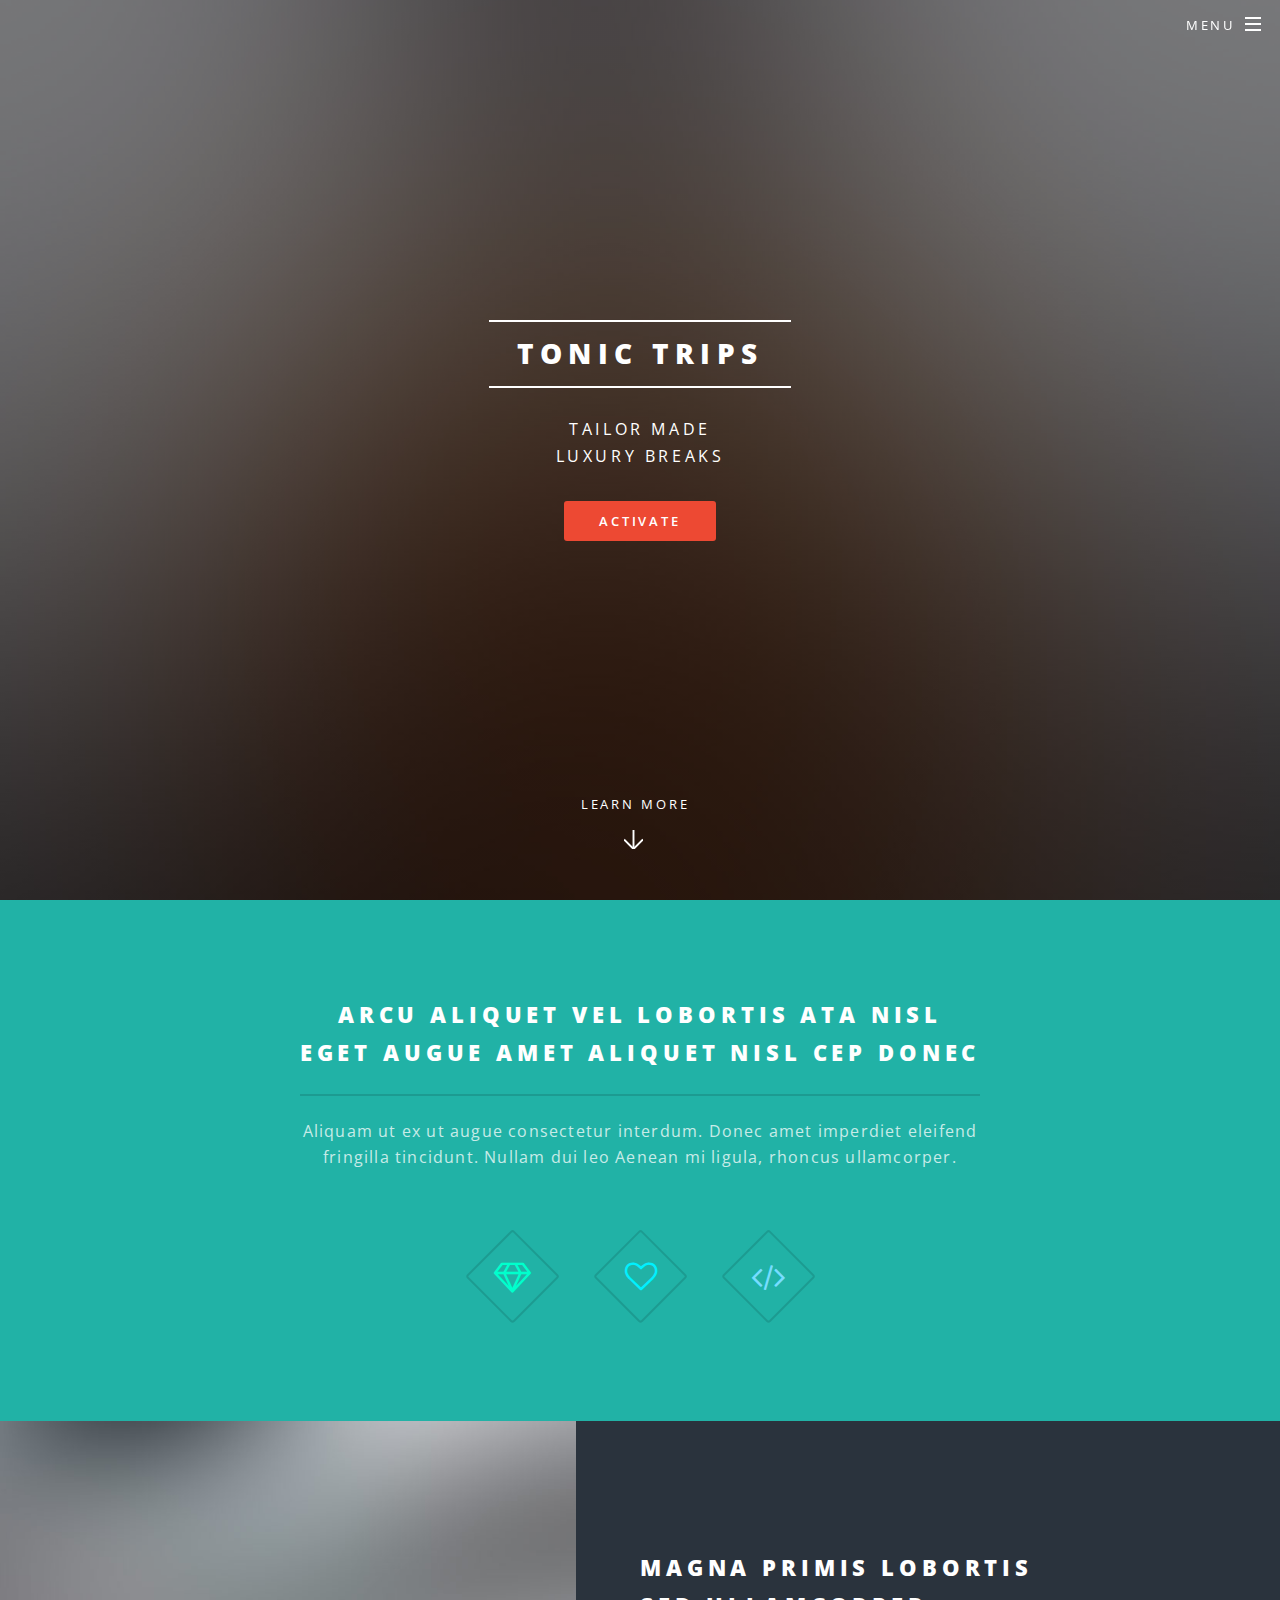
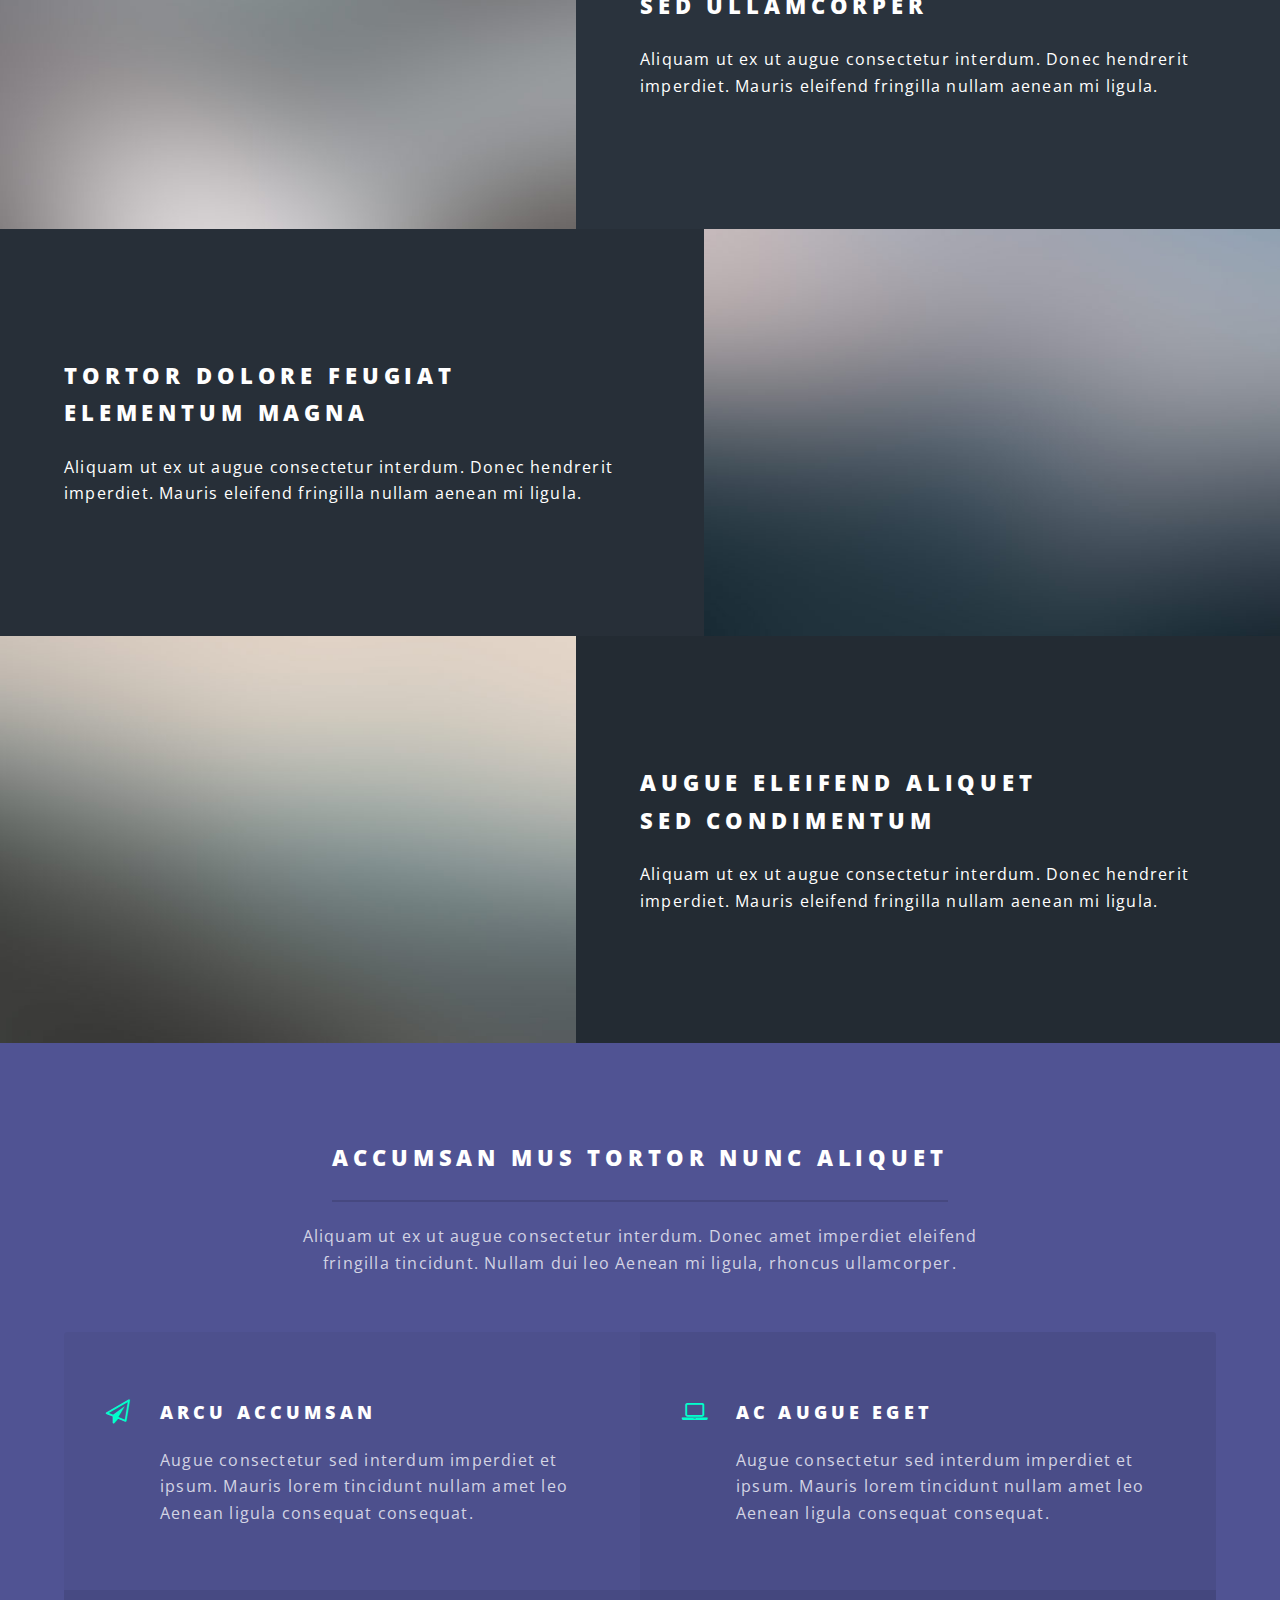
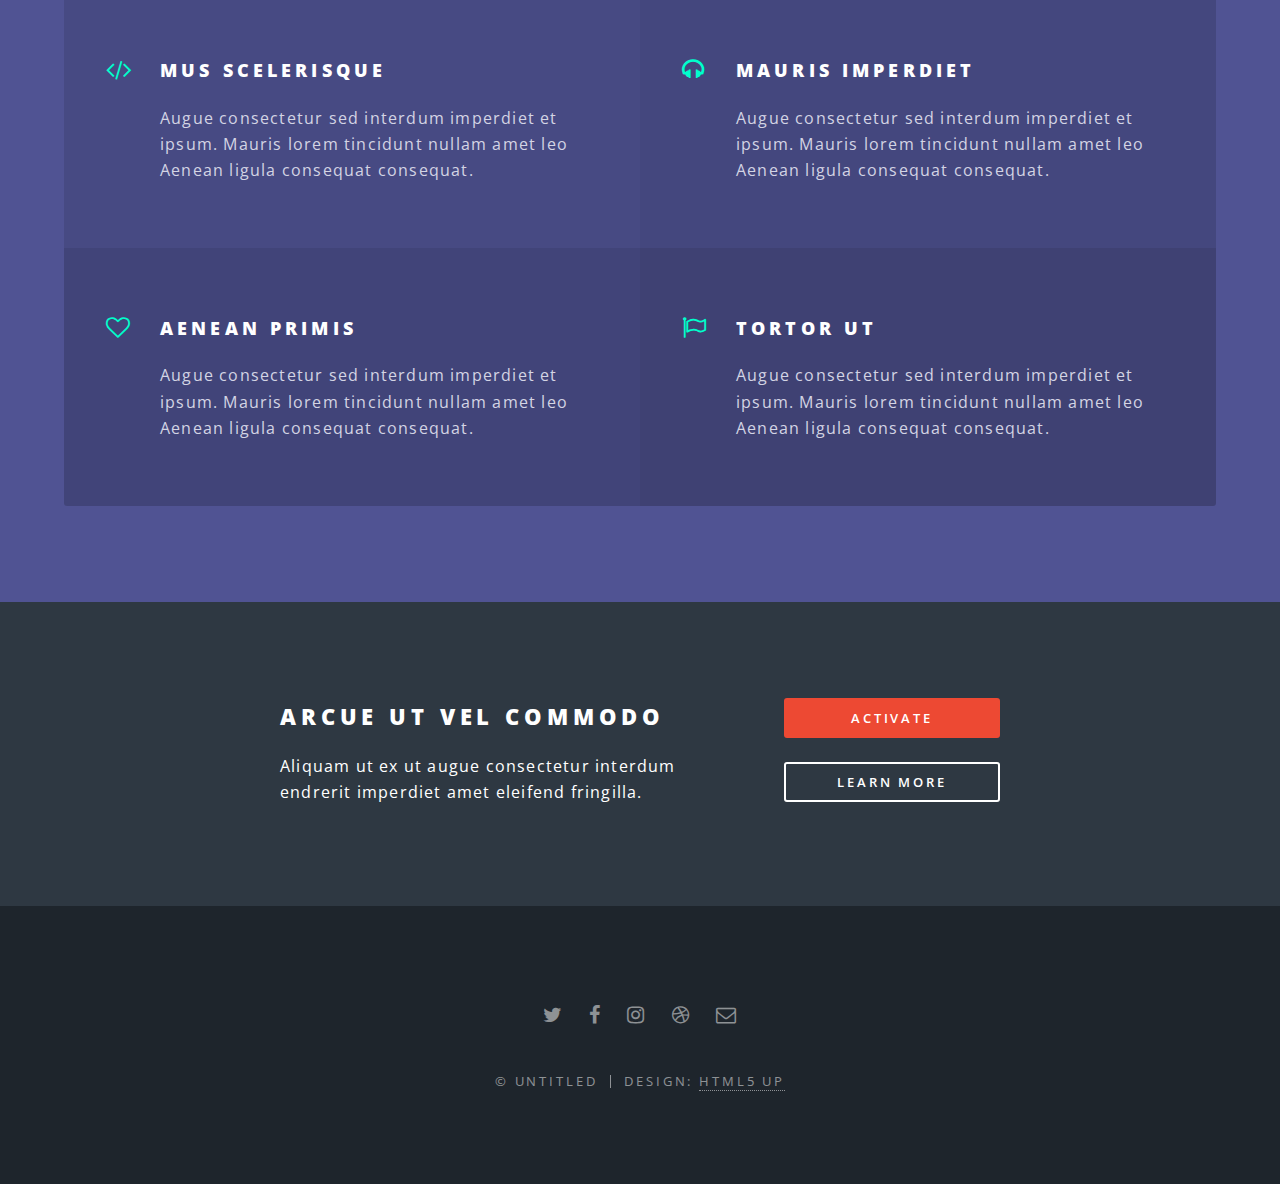
==== commit 7fbd05e1: "input new info" ====
--- a/index.html
+++ b/index.html
@@ -43,10 +43,9 @@
 				<!-- Banner -->
 					<section id="banner">
 						<div class="inner">
-							<h2>Spectral</h2>
-							<p>Another fine responsive<br />
-							site template freebie<br />
-							crafted by <a href="http://html5up.net">HTML5 UP</a>.</p>
+							<h2>Tonic Trips</h2>
+							<p>Tailor made <br />
+							 luxury breaks</p>
 							<ul class="actions">
 								<li><a href="#" class="button special">Activate</a></li>
 							</ul>
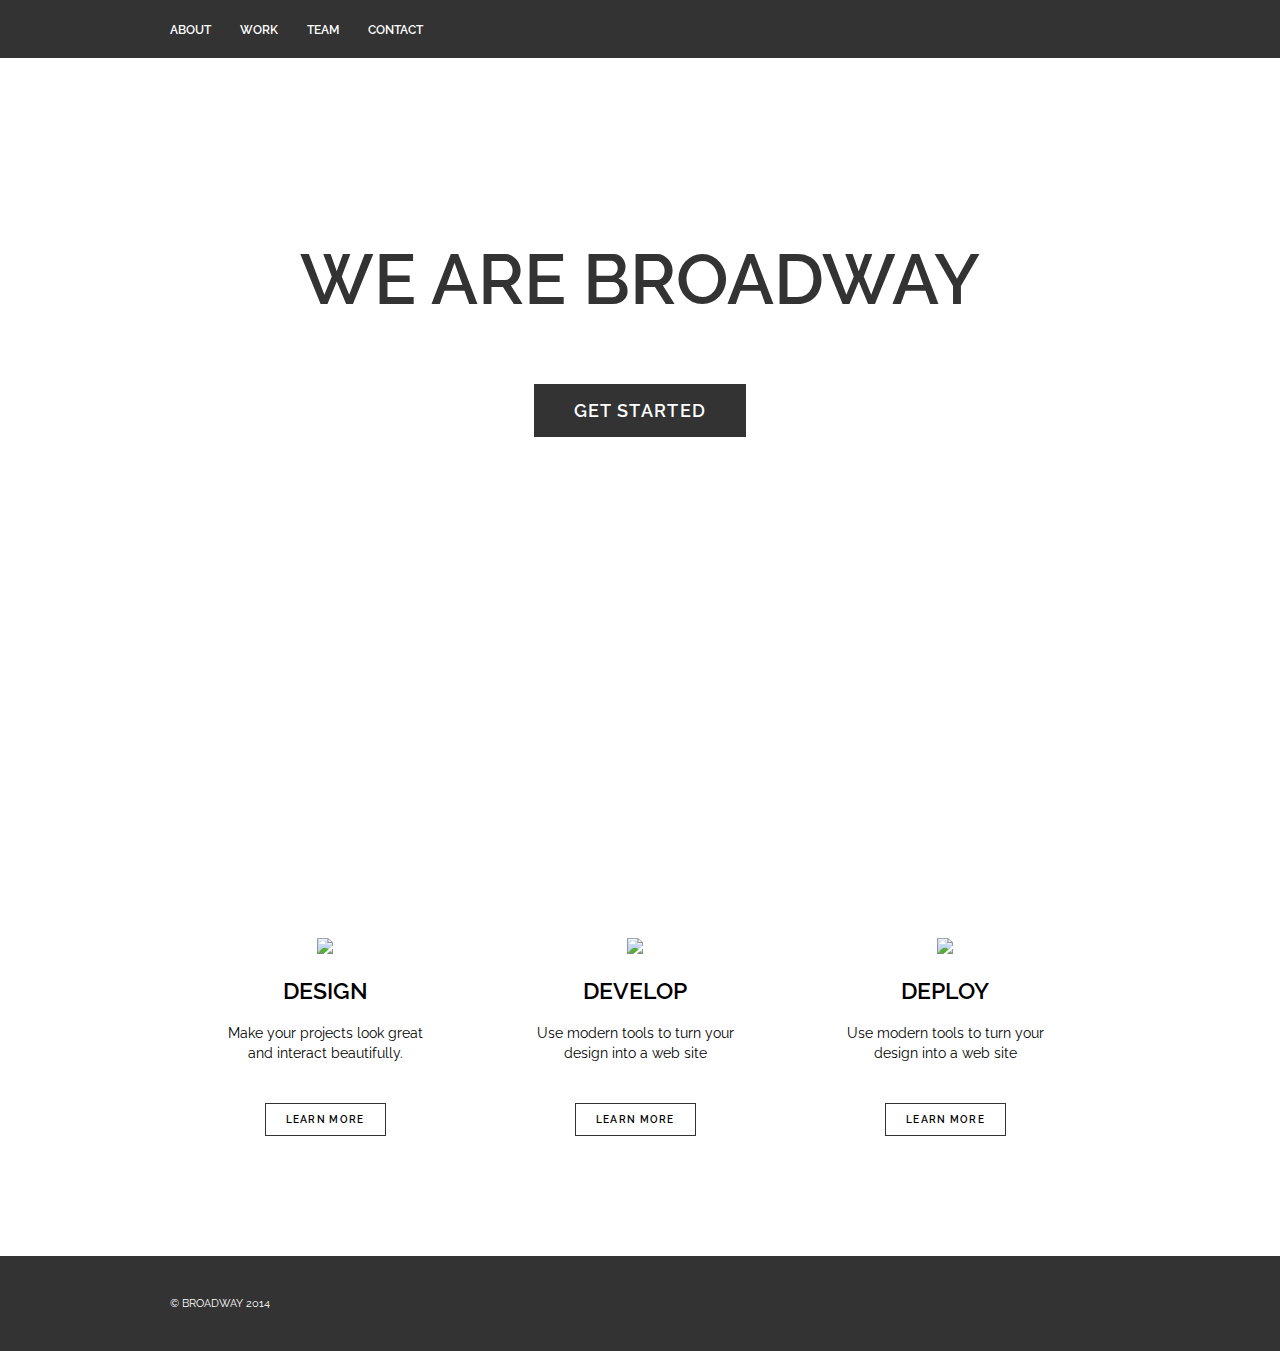
==== commit 0b5609c4: "try again" ====
--- a/index.html
+++ b/index.html
@@ -1,175 +1,64 @@
-<!DOCTYPE HTML>
-<!--
-	Spectral by HTML5 UP
-	html5up.net | @ajlkn
-	Free for personal and commercial use under the CCA 3.0 license (html5up.net/license)
--->
+<!DOCTYPE html>
 <html>
-	<head>
-		<title>Spectral by HTML5 UP</title>
-		<meta charset="utf-8" />
-		<meta name="viewport" content="width=device-width, initial-scale=1" />
-		<!--[if lte IE 8]><script src="assets/js/ie/html5shiv.js"></script><![endif]-->
-		<link rel="stylesheet" href="assets/css/main.css" />
-		<!--[if lte IE 8]><link rel="stylesheet" href="assets/css/ie8.css" /><![endif]-->
-		<!--[if lte IE 9]><link rel="stylesheet" href="assets/css/ie9.css" /><![endif]-->
-	</head>
-	<body class="landing">
+  <head>
+    <link href="https://fonts.googleapis.com/css?family=Raleway:400, 600" rel="stylesheet">
+    <link href="style.css" type="text/css" rel="stylesheet">
+  </head>
+<body>
 
-		<!-- Page Wrapper -->
-			<div id="page-wrapper">
+  <div class="header">
+    <div class="container">
+      <ul class="nav">
+        <li>About</li>
+        <li>Work</li>
+        <li>Team</li>
+        <li>Contact</li>
+      </ul>
+    </div>
+  </div>
 
-				<!-- Header -->
-					<header id="header" class="alt">
-						<h1><a href="index.html">Spectral</a></h1>
-						<nav id="nav">
-							<ul>
-								<li class="special">
-									<a href="#menu" class="menuToggle"><span>Menu</span></a>
-									<div id="menu">
-										<ul>
-											<li><a href="index.html">Home</a></li>
-											<li><a href="generic.html">Generic</a></li>
-											<li><a href="elements.html">Elements</a></li>
-											<li><a href="#">Sign Up</a></li>
-											<li><a href="#">Log In</a></li>
-										</ul>
-									</div>
-								</li>
-							</ul>
-						</nav>
-					</header>
+  <div class="jumbotron">
+    <div class="container">  
+      <div class="main">
+        <h1>We are Broadway</h1>
+        <a class="btn-main" href="#">Get started</a>
+      </div>
+    </div>
+  </div>
 
-				<!-- Banner -->
-					<section id="banner">
-						<div class="inner">
-							<h2>Tonic Trips</h2>
-							<p>Tailor made <br />
-							 luxury breaks</p>
-							<ul class="actions">
-								<li><a href="#" class="button special">Activate</a></li>
-							</ul>
-						</div>
-						<a href="#one" class="more scrolly">Learn More</a>
-					</section>
+  <div class="supporting">
+    <div class="container">
 
-				<!-- One -->
-					<section id="one" class="wrapper style1 special">
-						<div class="inner">
-							<header class="major">
-								<h2>Arcu aliquet vel lobortis ata nisl<br />
-								eget augue amet aliquet nisl cep donec</h2>
-								<p>Aliquam ut ex ut augue consectetur interdum. Donec amet imperdiet eleifend<br />
-								fringilla tincidunt. Nullam dui leo Aenean mi ligula, rhoncus ullamcorper.</p>
-							</header>
-							<ul class="icons major">
-								<li><span class="icon fa-diamond major style1"><span class="label">Lorem</span></span></li>
-								<li><span class="icon fa-heart-o major style2"><span class="label">Ipsum</span></span></li>
-								<li><span class="icon fa-code major style3"><span class="label">Dolor</span></span></li>
-							</ul>
-						</div>
-					</section>
+      <div class="col">
+        <img src="https://s3.amazonaws.com/codecademy-content/projects/broadway/design.svg">
+        <h2>Design</h2>
+        <p>Make your projects look great and interact beautifully.</p>
+        <a class="btn-default" href="#">Learn more</a>
+      </div>
 
-				<!-- Two -->
-					<section id="two" class="wrapper alt style2">
-						<section class="spotlight">
-							<div class="image"><img src="images/pic01.jpg" alt="" /></div><div class="content">
-								<h2>Magna primis lobortis<br />
-								sed ullamcorper</h2>
-								<p>Aliquam ut ex ut augue consectetur interdum. Donec hendrerit imperdiet. Mauris eleifend fringilla nullam aenean mi ligula.</p>
-							</div>
-						</section>
-						<section class="spotlight">
-							<div class="image"><img src="images/pic02.jpg" alt="" /></div><div class="content">
-								<h2>Tortor dolore feugiat<br />
-								elementum magna</h2>
-								<p>Aliquam ut ex ut augue consectetur interdum. Donec hendrerit imperdiet. Mauris eleifend fringilla nullam aenean mi ligula.</p>
-							</div>
-						</section>
-						<section class="spotlight">
-							<div class="image"><img src="images/pic03.jpg" alt="" /></div><div class="content">
-								<h2>Augue eleifend aliquet<br />
-								sed condimentum</h2>
-								<p>Aliquam ut ex ut augue consectetur interdum. Donec hendrerit imperdiet. Mauris eleifend fringilla nullam aenean mi ligula.</p>
-							</div>
-						</section>
-					</section>
+      <div class="col">
+        <img src="https://s3.amazonaws.com/codecademy-content/projects/broadway/develop.svg">
+        <h2>Develop</h2>
+        <p>Use modern tools to turn your design into a web site</p>
+        <a class="btn-default" href="#">Learn more</a>
+      </div>
 
-				<!-- Three -->
-					<section id="three" class="wrapper style3 special">
-						<div class="inner">
-							<header class="major">
-								<h2>Accumsan mus tortor nunc aliquet</h2>
-								<p>Aliquam ut ex ut augue consectetur interdum. Donec amet imperdiet eleifend<br />
-								fringilla tincidunt. Nullam dui leo Aenean mi ligula, rhoncus ullamcorper.</p>
-							</header>
-							<ul class="features">
-								<li class="icon fa-paper-plane-o">
-									<h3>Arcu accumsan</h3>
-									<p>Augue consectetur sed interdum imperdiet et ipsum. Mauris lorem tincidunt nullam amet leo Aenean ligula consequat consequat.</p>
-								</li>
-								<li class="icon fa-laptop">
-									<h3>Ac Augue Eget</h3>
-									<p>Augue consectetur sed interdum imperdiet et ipsum. Mauris lorem tincidunt nullam amet leo Aenean ligula consequat consequat.</p>
-								</li>
-								<li class="icon fa-code">
-									<h3>Mus Scelerisque</h3>
-									<p>Augue consectetur sed interdum imperdiet et ipsum. Mauris lorem tincidunt nullam amet leo Aenean ligula consequat consequat.</p>
-								</li>
-								<li class="icon fa-headphones">
-									<h3>Mauris Imperdiet</h3>
-									<p>Augue consectetur sed interdum imperdiet et ipsum. Mauris lorem tincidunt nullam amet leo Aenean ligula consequat consequat.</p>
-								</li>
-								<li class="icon fa-heart-o">
-									<h3>Aenean Primis</h3>
-									<p>Augue consectetur sed interdum imperdiet et ipsum. Mauris lorem tincidunt nullam amet leo Aenean ligula consequat consequat.</p>
-								</li>
-								<li class="icon fa-flag-o">
-									<h3>Tortor Ut</h3>
-									<p>Augue consectetur sed interdum imperdiet et ipsum. Mauris lorem tincidunt nullam amet leo Aenean ligula consequat consequat.</p>
-								</li>
-							</ul>
-						</div>
-					</section>
+      <div class="col">
+        <img src="https://s3.amazonaws.com/codecademy-content/projects/broadway/deploy.svg">
+        <h2>Deploy</h2>
+        <p>Use modern tools to turn your design into a web site</p>
+        <a class="btn-default" href="#">Learn more</a>
+      </div>
 
-				<!-- CTA -->
-					<section id="cta" class="wrapper style4">
-						<div class="inner">
-							<header>
-								<h2>Arcue ut vel commodo</h2>
-								<p>Aliquam ut ex ut augue consectetur interdum endrerit imperdiet amet eleifend fringilla.</p>
-							</header>
-							<ul class="actions vertical">
-								<li><a href="#" class="button fit special">Activate</a></li>
-								<li><a href="#" class="button fit">Learn More</a></li>
-							</ul>
-						</div>
-					</section>
+    </div>
+    <div class="clearfix"></div>
+  </div>
 
-				<!-- Footer -->
-					<footer id="footer">
-						<ul class="icons">
-							<li><a href="#" class="icon fa-twitter"><span class="label">Twitter</span></a></li>
-							<li><a href="#" class="icon fa-facebook"><span class="label">Facebook</span></a></li>
-							<li><a href="#" class="icon fa-instagram"><span class="label">Instagram</span></a></li>
-							<li><a href="#" class="icon fa-dribbble"><span class="label">Dribbble</span></a></li>
-							<li><a href="#" class="icon fa-envelope-o"><span class="label">Email</span></a></li>
-						</ul>
-						<ul class="copyright">
-							<li>&copy; Untitled</li><li>Design: <a href="http://html5up.net">HTML5 UP</a></li>
-						</ul>
-					</footer>
+  <div class="footer">
+    <div class="container">
+      <p>&copy; Broadway 2014</p>
+    </div>
+  </div>
 
-			</div>
-
-		<!-- Scripts -->
-			<script src="assets/js/jquery.min.js"></script>
-			<script src="assets/js/jquery.scrollex.min.js"></script>
-			<script src="assets/js/jquery.scrolly.min.js"></script>
-			<script src="assets/js/skel.min.js"></script>
-			<script src="assets/js/util.js"></script>
-			<!--[if lte IE 8]><script src="assets/js/ie/respond.min.js"></script><![endif]-->
-			<script src="assets/js/main.js"></script>
-
-	</body>
+</body>
 </html>--- a/style.css
+++ b/style.css
@@ -0,0 +1,124 @@
+html, body {
+  margin: 0;
+  padding: 0;
+}
+
+.container {
+  max-width: 940px;
+  margin: 0 auto;
+  padding: 0 10px;
+}
+
+.jumbotron {
+  background: url(http://s3.amazonaws.com/codecademy-content/projects/broadway/bg.png) no-repeat center center;
+  background-size: cover;
+  height: 800px;
+}
+
+.header {
+  background-color: #333;
+}
+
+.nav {
+  list-style-type: none;
+  margin: 0;
+  padding: 20px 0;
+}
+
+.nav li {
+  color: #fff;
+  display: inline;
+  font-family: 'Raleway', sans-serif;
+  font-weight: 600;
+  font-size: 12px;
+  margin-right: 25px;
+  text-transform: uppercase;
+}
+
+.main {
+  position: relative;
+  top: 180px;
+  text-align: center;
+}
+
+.main h1 {
+  color: #333;
+  font-family: 'Raleway', sans-serif;
+  font-weight: 600;
+  font-size: 70px;
+  margin-top: 0;
+  margin-bottom: 80px;
+  text-transform: uppercase;
+}
+
+.btn-main {
+  background-color: #333;
+  color: #fff;
+  font-family: 'Raleway', sans-serif;
+  font-weight: 600;
+  font-size: 18px;
+  letter-spacing: 1.3px;
+  padding: 16px 40px;
+  text-decoration: none;
+  text-transform: uppercase;
+}
+
+.btn-default {
+  border: 1px solid #333;
+  color: #000;
+  font-family: 'Raleway', sans-serif;
+  font-weight: 600;
+  font-size: 10px;
+  letter-spacing: 1.3px;
+  padding: 10px 20px;
+  text-decoration: none;
+  text-transform: uppercase;  
+  display: inline-block;
+  margin-bottom: 20px;      
+}
+
+.supporting {
+  padding-top: 80px;
+  padding-bottom: 100px;
+}
+
+.supporting .col {
+  float: left;
+  width: 33%;
+  font-family: 'Raleway', sans-serif;
+  text-align: center;
+}
+
+.supporting img {
+  height: 32px;
+}
+
+.supporting h2 {
+  font-weight: 600;
+  font-size: 23px;
+  text-transform: uppercase;
+}
+
+.supporting p {
+  font-weight: 400;
+  font-size: 14px;
+  line-height: 20px;
+  padding: 0 50px;
+  margin-bottom: 40px;
+}
+
+.clearfix {
+  clear: both;
+}
+
+.footer {
+  background-color: #333;
+  color: #fff;
+  padding: 30px 0;
+}
+
+.footer p {
+  font-family: 'Raleway', sans-serif;
+  text-transform: uppercase;
+  font-size: 11px;
+}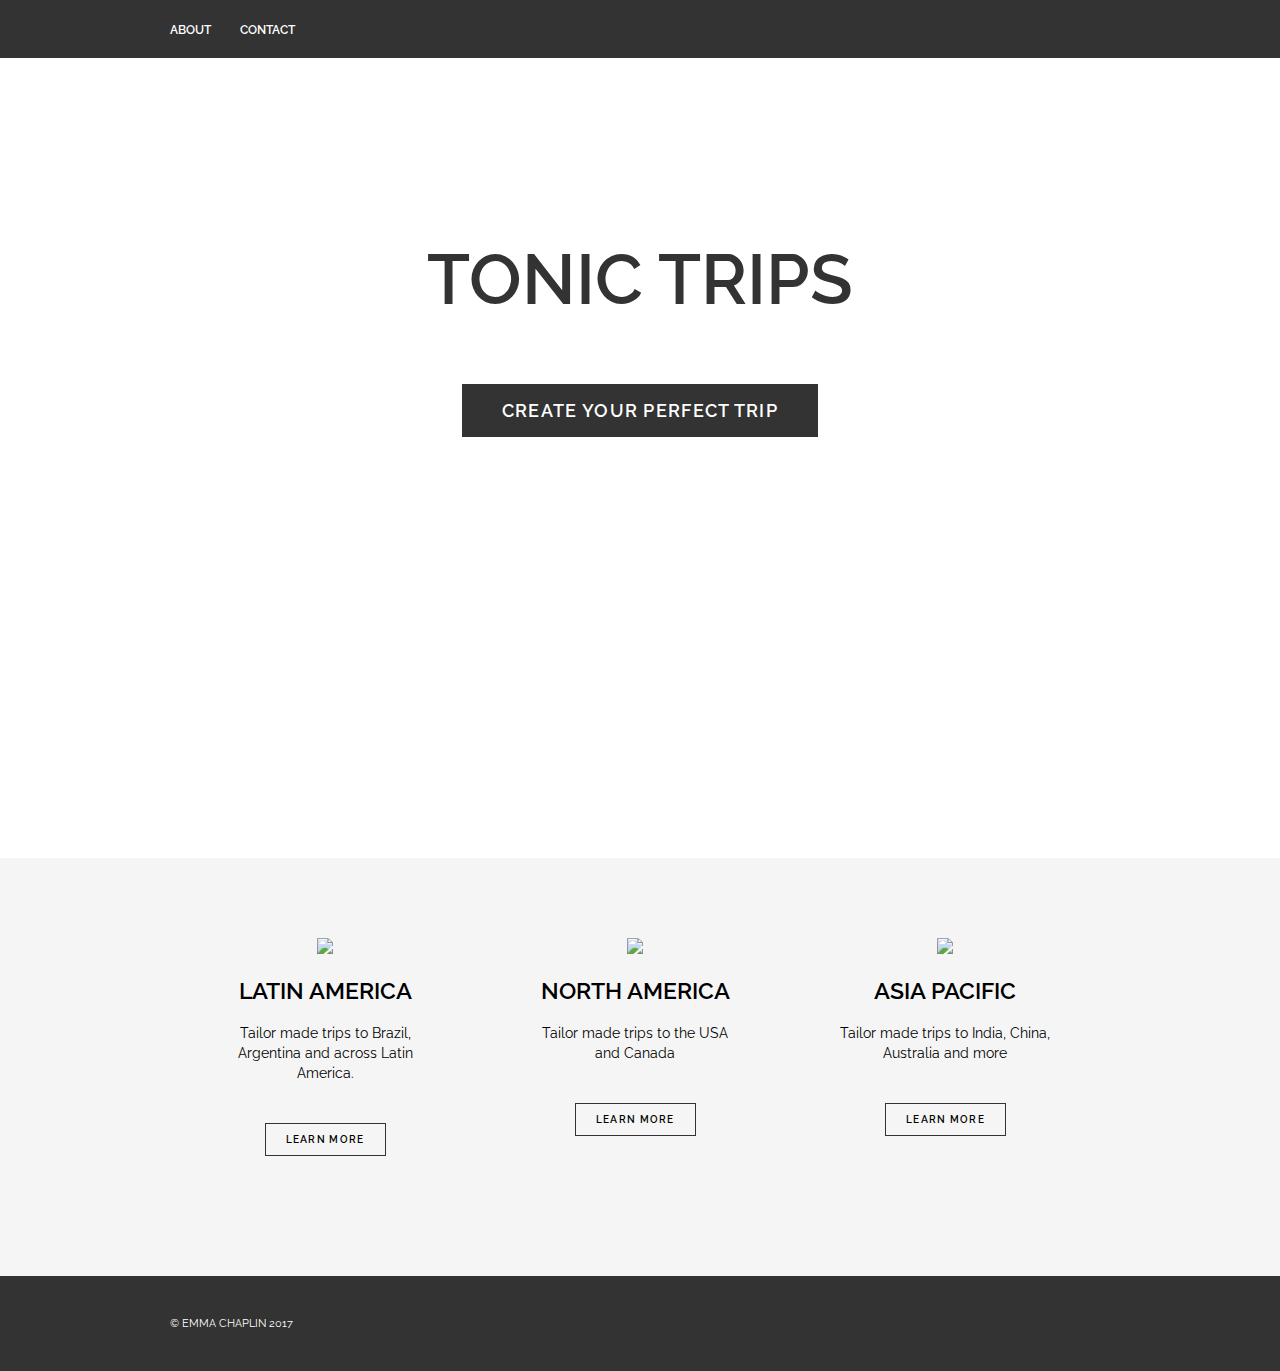
==== commit f2d02eaf: "first try" ====
--- a/index.html
+++ b/index.html
@@ -10,8 +10,6 @@
     <div class="container">
       <ul class="nav">
         <li>About</li>
-        <li>Work</li>
-        <li>Team</li>
         <li>Contact</li>
       </ul>
     </div>
@@ -20,8 +18,8 @@
   <div class="jumbotron">
     <div class="container">  
       <div class="main">
-        <h1>We are Broadway</h1>
-        <a class="btn-main" href="#">Get started</a>
+        <h1>Tonic Trips</h1>
+        <a class="btn-main" href="#">Create Your Perfect Trip</a>
       </div>
     </div>
   </div>
@@ -31,22 +29,22 @@
 
       <div class="col">
         <img src="https://s3.amazonaws.com/codecademy-content/projects/broadway/design.svg">
-        <h2>Design</h2>
-        <p>Make your projects look great and interact beautifully.</p>
+        <h2>Latin America</h2>
+        <p>Tailor made trips to Brazil, Argentina and across Latin America.</p>
         <a class="btn-default" href="#">Learn more</a>
       </div>
 
       <div class="col">
         <img src="https://s3.amazonaws.com/codecademy-content/projects/broadway/develop.svg">
-        <h2>Develop</h2>
-        <p>Use modern tools to turn your design into a web site</p>
+        <h2>North America</h2>
+        <p>Tailor made trips to the USA and Canada</p>
         <a class="btn-default" href="#">Learn more</a>
       </div>
 
       <div class="col">
         <img src="https://s3.amazonaws.com/codecademy-content/projects/broadway/deploy.svg">
-        <h2>Deploy</h2>
-        <p>Use modern tools to turn your design into a web site</p>
+        <h2>Asia Pacific</h2>
+        <p>Tailor made trips to India, China, Australia and more</p>
         <a class="btn-default" href="#">Learn more</a>
       </div>
 
@@ -56,7 +54,7 @@
 
   <div class="footer">
     <div class="container">
-      <p>&copy; Broadway 2014</p>
+      <p>&copy; Emma Chaplin 2017</p>
     </div>
   </div>
 
--- a/style.css
+++ b/style.css
@@ -10,7 +10,7 @@
 }
 
 .jumbotron {
-  background: url(http://s3.amazonaws.com/codecademy-content/projects/broadway/bg.png) no-repeat center center;
+  background: url(monkey.jpg) no-repeat center center;
   background-size: cover;
   height: 800px;
 }
@@ -78,7 +78,8 @@
 }
 
 .supporting {
-  padding-top: 80px;
+background-color: whitesmoke;
+    padding-top: 80px;
   padding-bottom: 100px;
 }
 
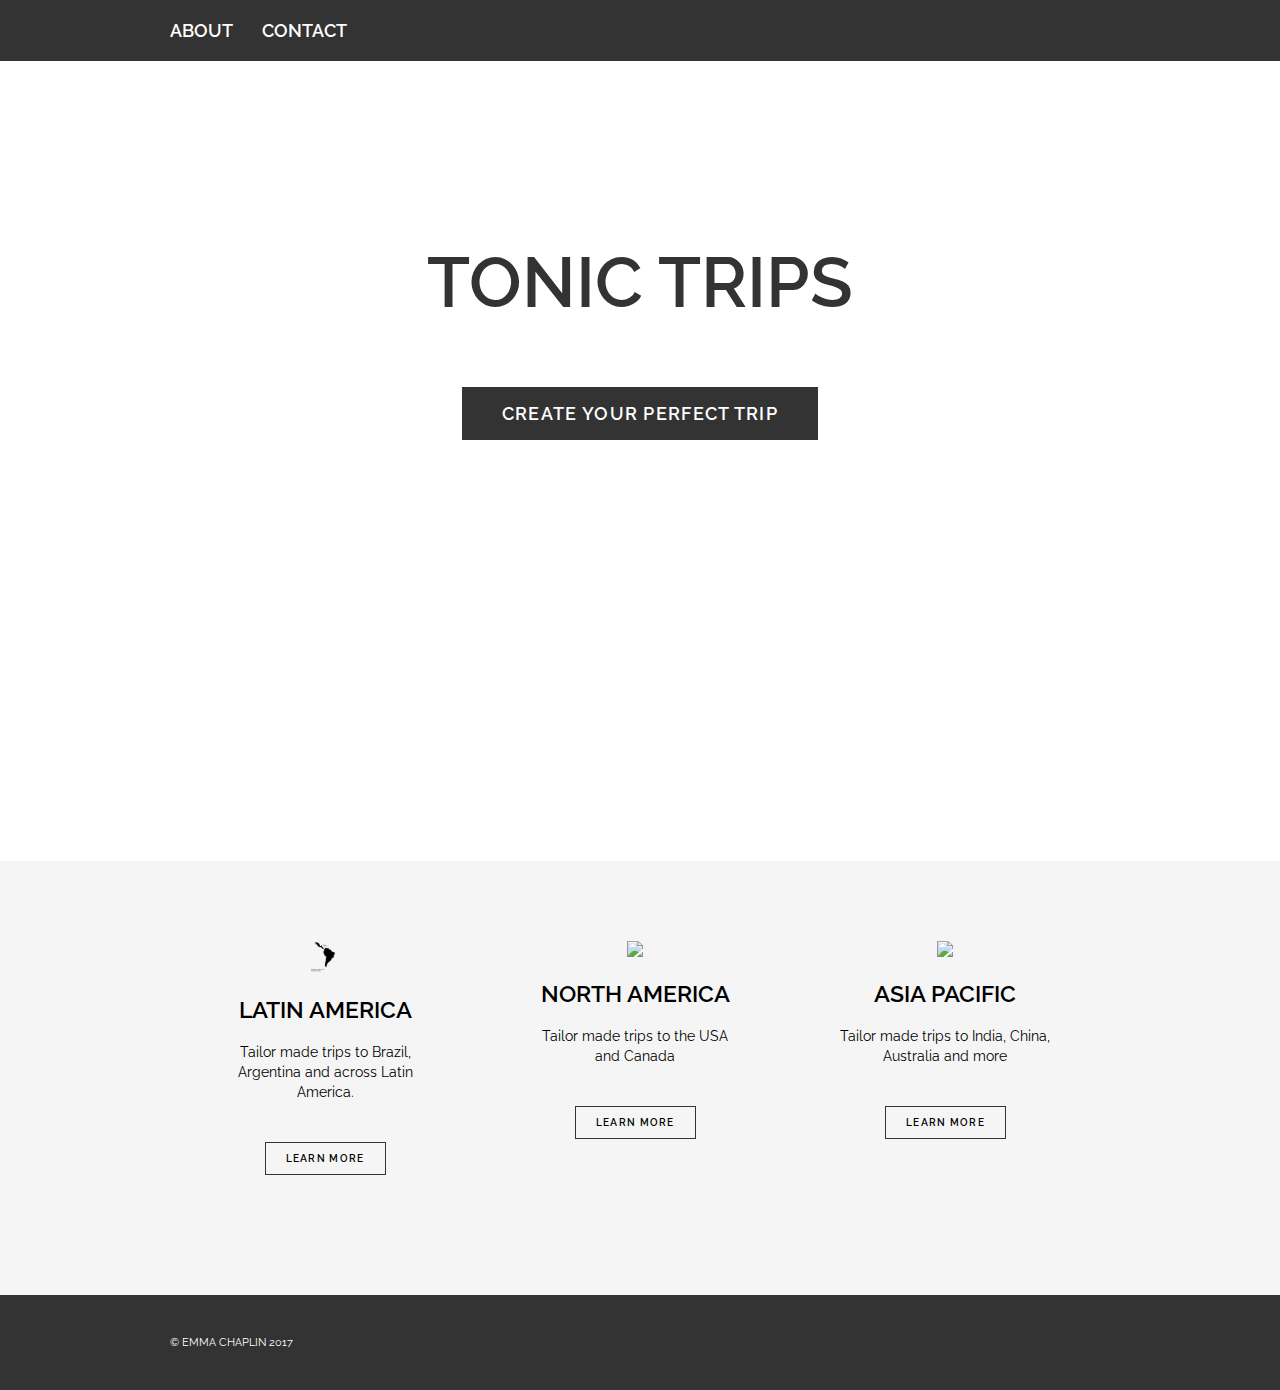
==== commit 1039d98a: "latin america icon" ====
--- a/index.html
+++ b/index.html
@@ -16,7 +16,7 @@
   </div>
 
   <div class="jumbotron">
-    <div class="container">  
+      <div class="container">  
       <div class="main">
         <h1>Tonic Trips</h1>
         <a class="btn-main" href="#">Create Your Perfect Trip</a>
@@ -28,7 +28,7 @@
     <div class="container">
 
       <div class="col">
-        <img src="https://s3.amazonaws.com/codecademy-content/projects/broadway/design.svg">
+        <img src="latin.png" alt='Latin America'>
         <h2>Latin America</h2>
         <p>Tailor made trips to Brazil, Argentina and across Latin America.</p>
         <a class="btn-default" href="#">Learn more</a>
--- a/style.css
+++ b/style.css
@@ -10,7 +10,7 @@
 }
 
 .jumbotron {
-  background: url(monkey.jpg) no-repeat center center;
+  background: url('monkey.JPG') no-repeat center center;
   background-size: cover;
   height: 800px;
 }
@@ -30,7 +30,7 @@
   display: inline;
   font-family: 'Raleway', sans-serif;
   font-weight: 600;
-  font-size: 12px;
+  font-size: 18px;
   margin-right: 25px;
   text-transform: uppercase;
 }
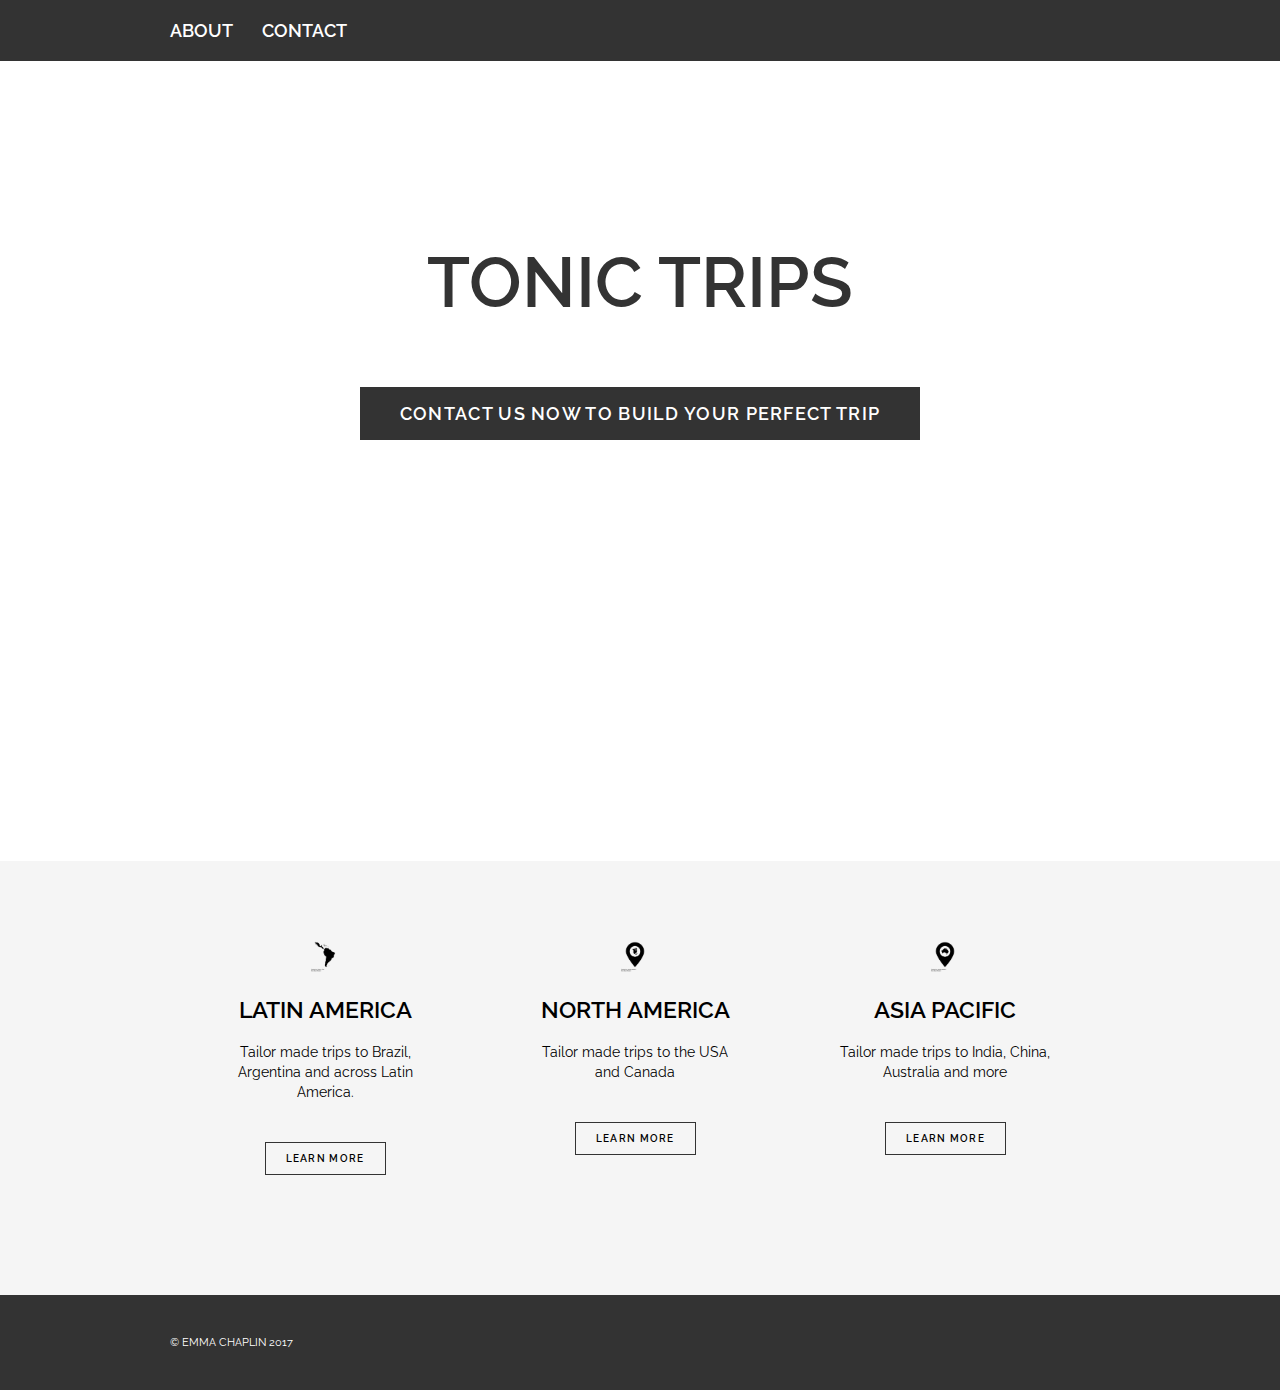
==== commit 6d59aaac: "maps" ====
--- a/index.html
+++ b/index.html
@@ -19,14 +19,13 @@
       <div class="container">  
       <div class="main">
         <h1>Tonic Trips</h1>
-        <a class="btn-main" href="#">Create Your Perfect Trip</a>
+        <a class="btn-main" href="#">Contact us now to build your perfect trip</a>
       </div>
     </div>
   </div>
 
   <div class="supporting">
     <div class="container">
-
       <div class="col">
         <img src="latin.png" alt='Latin America'>
         <h2>Latin America</h2>
@@ -35,14 +34,14 @@
       </div>
 
       <div class="col">
-        <img src="https://s3.amazonaws.com/codecademy-content/projects/broadway/develop.svg">
+        <img src="northamerica.png">
         <h2>North America</h2>
         <p>Tailor made trips to the USA and Canada</p>
         <a class="btn-default" href="#">Learn more</a>
       </div>
 
       <div class="col">
-        <img src="https://s3.amazonaws.com/codecademy-content/projects/broadway/deploy.svg">
+        <img src="australia.png">
         <h2>Asia Pacific</h2>
         <p>Tailor made trips to India, China, Australia and more</p>
         <a class="btn-default" href="#">Learn more</a>
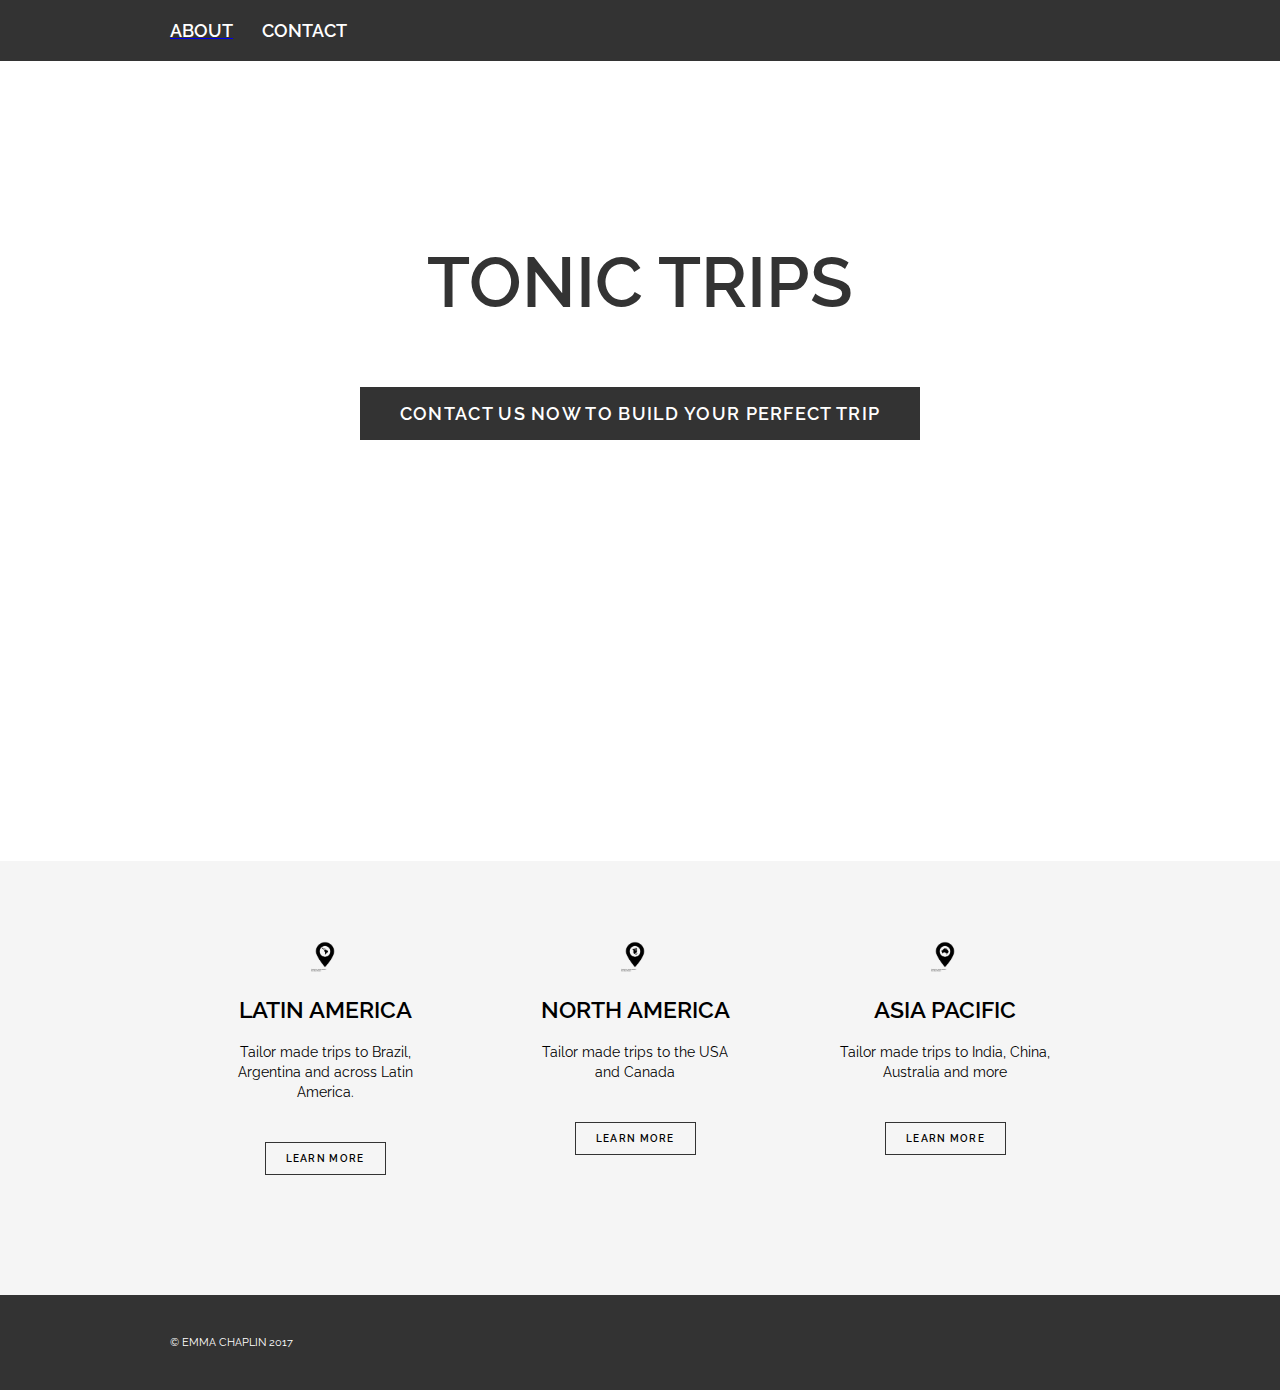
==== commit 38509ea9: "about" ====
--- a/index.html
+++ b/index.html
@@ -9,7 +9,7 @@
   <div class="header">
     <div class="container">
       <ul class="nav">
-        <li>About</li>
+          <a href="tonictrips.com/about"><li>About</li></a>
         <li>Contact</li>
       </ul>
     </div>
